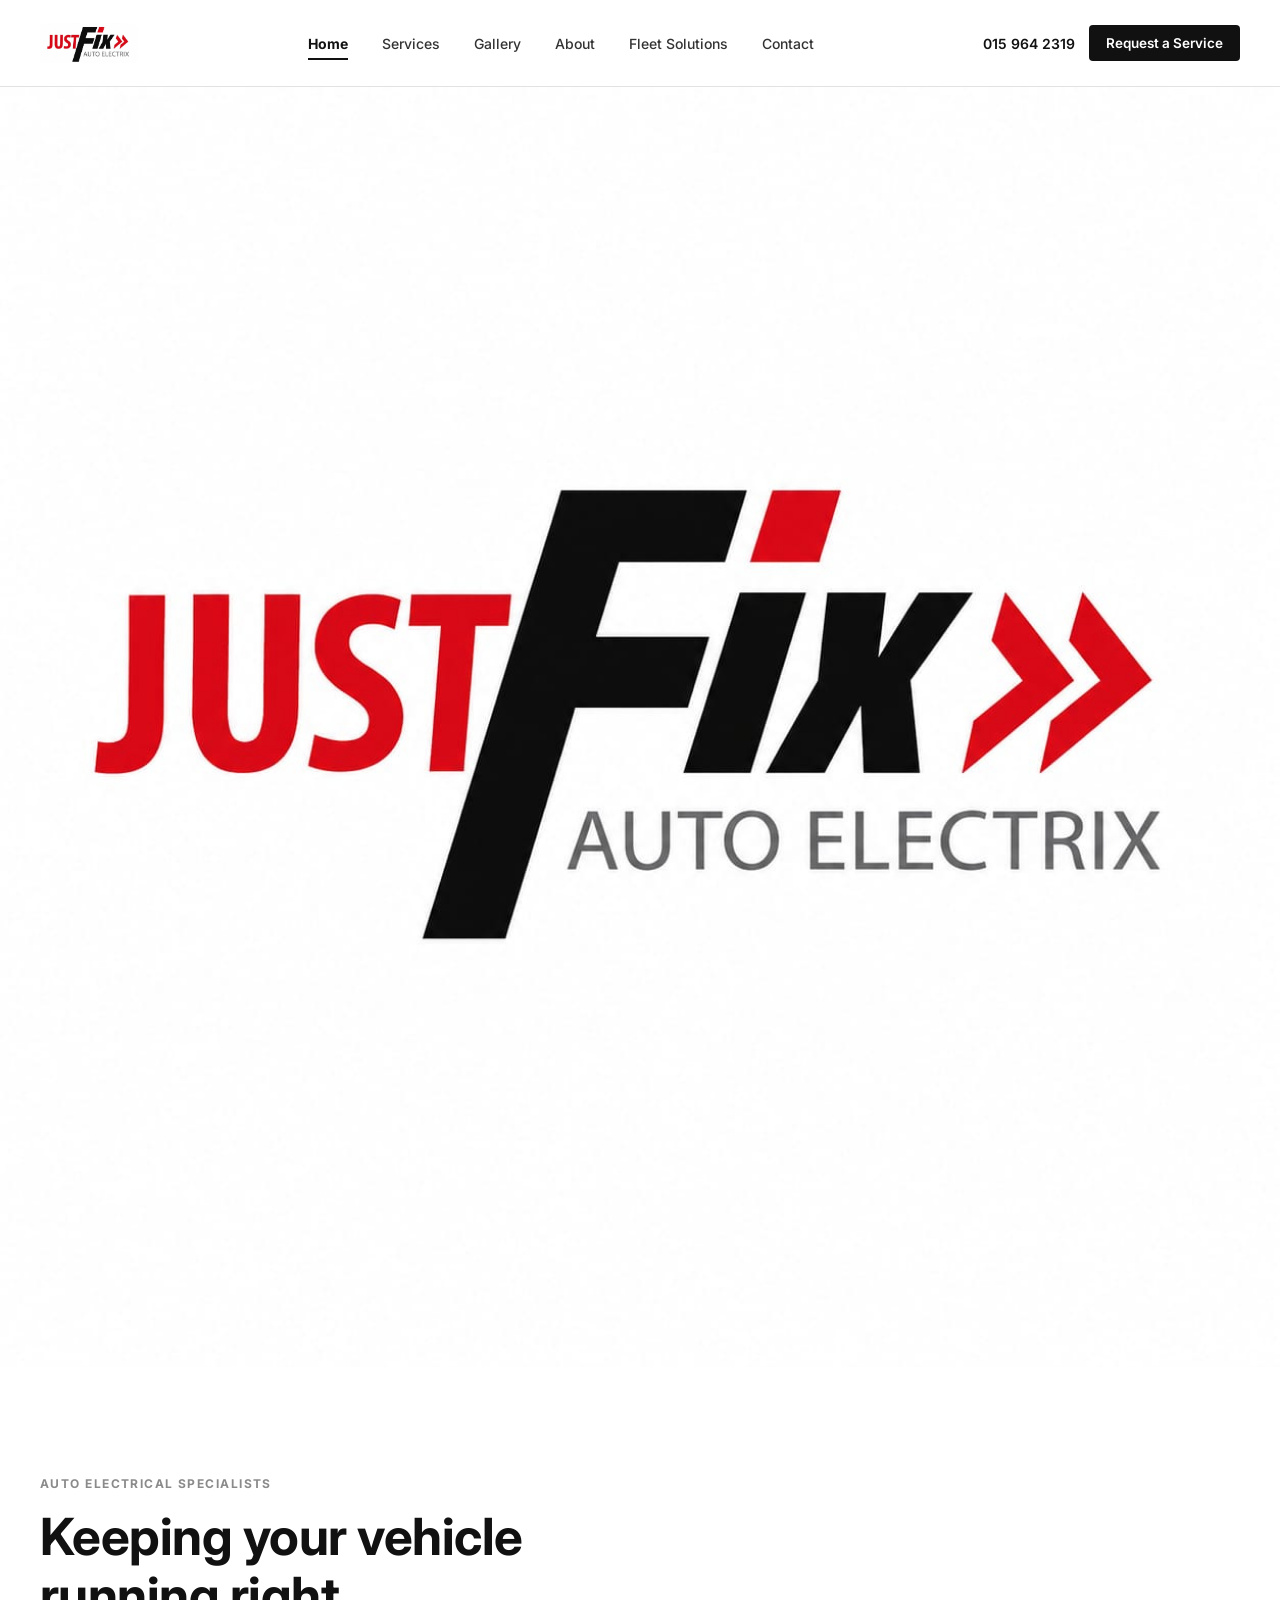
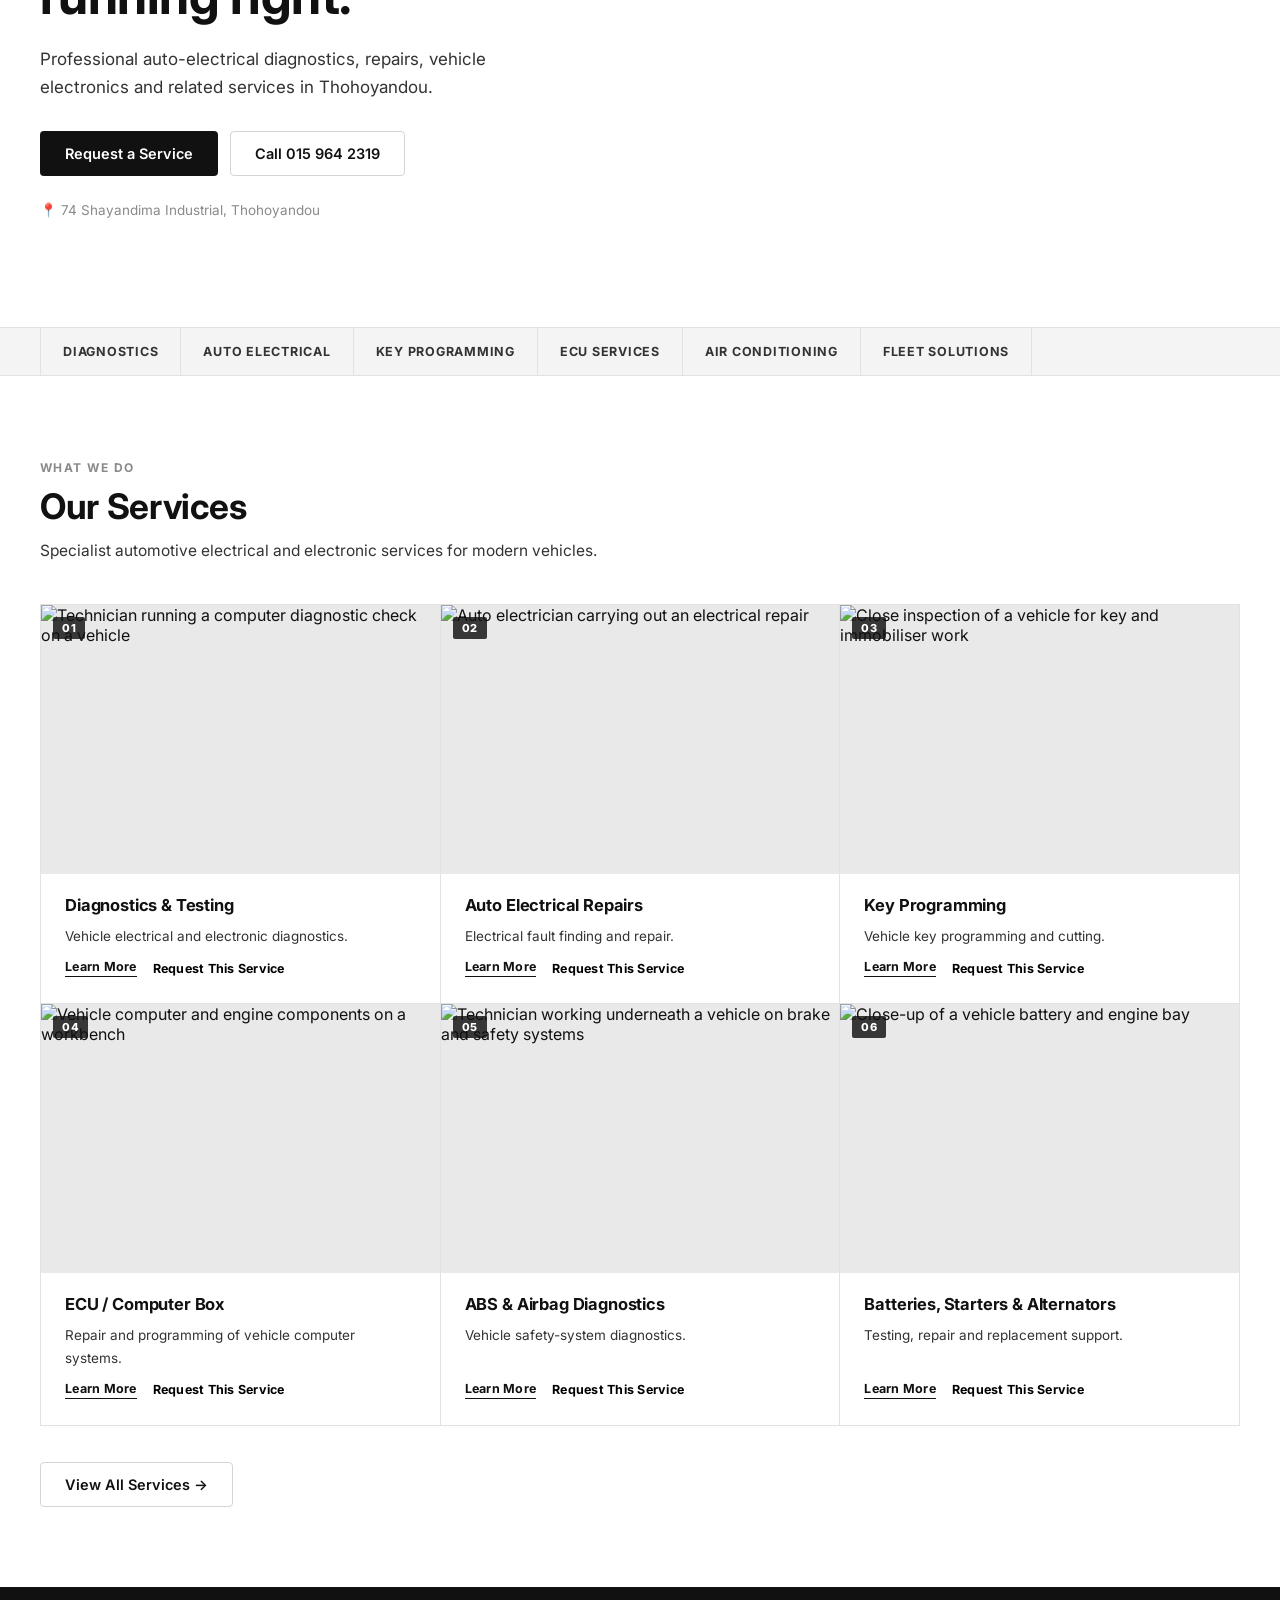
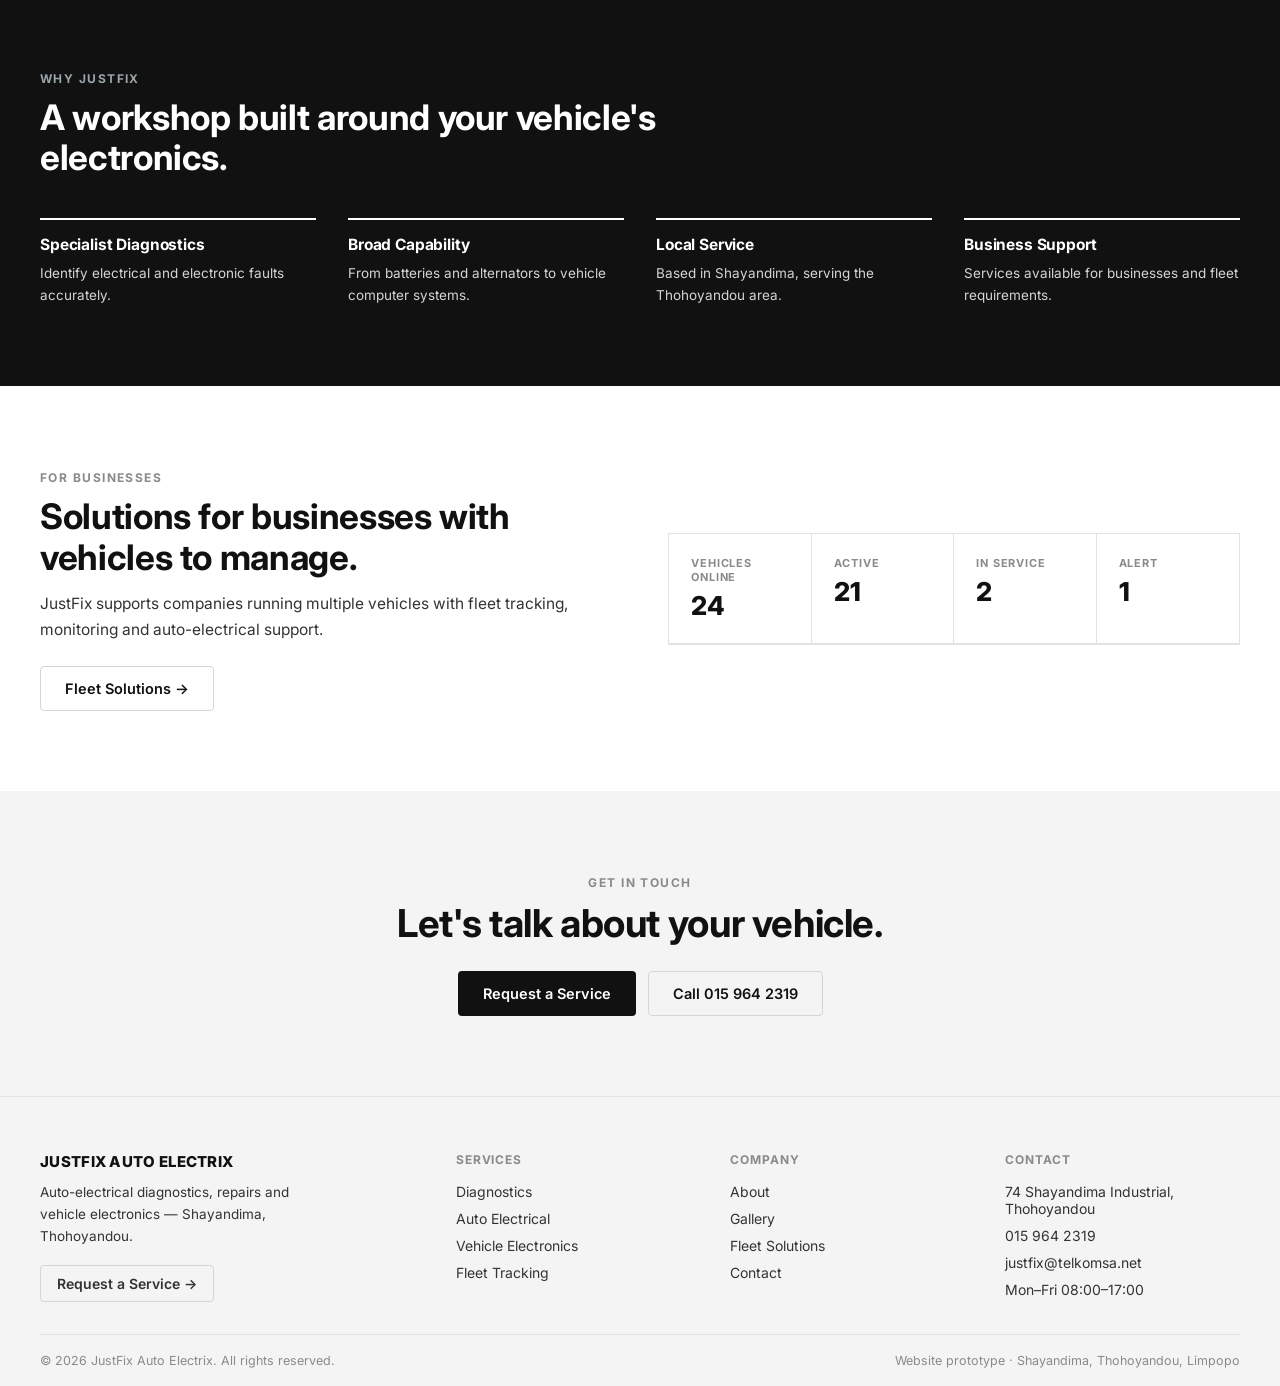
==== index.html @ 1cb35ecd "initial commit" ====
<!DOCTYPE html>
<html lang="en">
<head>
<meta charset="UTF-8">
<meta name="viewport" content="width=device-width, initial-scale=1.0">
<title>JustFix Auto Electrix | Auto Electrical & Diagnostics Thohoyandou</title>
<meta name="description" content="JustFix Auto Electrix provides auto electrical repairs, vehicle diagnostics, key programming, ECU services, batteries, air conditioning and fleet solutions in Shayandima, Thohoyandou.">
<meta name="theme-color" content="#111111">
<link rel="icon" href="https://i.ibb.co/BHhjvfBX/file-00000000ce9c82438cacd888c8aa343d.png" type="image/png">
<meta property="og:title" content="JustFix Auto Electrix | Auto Electrical & Diagnostics Thohoyandou">
<meta property="og:description" content="JustFix Auto Electrix provides auto electrical repairs, vehicle diagnostics, key programming, ECU services, batteries, air conditioning and fleet solutions in Shayandima, Thohoyandou.">
<meta property="og:type" content="website">
<meta property="og:locale" content="en_ZA">
<script type="application/ld+json">
{
  "@context": "https://schema.org",
  "@type": "AutomotiveBusiness",
  "name": "JustFix Auto Electrix",
  "telephone": "+27159642319",
  "email": "justfix@telkomsa.net",
  "priceRange": "$$",
  "address": {
    "@type": "PostalAddress",
    "streetAddress": "74 Shayandima Industrial Site",
    "addressLocality": "Shayandima, Thohoyandou",
    "addressRegion": "Limpopo",
    "postalCode": "0950",
    "addressCountry": "ZA"
  },
  "openingHoursSpecification": [
    { "@type": "OpeningHoursSpecification", "dayOfWeek": ["Monday","Tuesday","Wednesday","Thursday","Friday"], "opens": "08:00", "closes": "17:00" }
  ],
  "areaServed": "Thohoyandou, Shayandima, Limpopo"
}
</script>
<link rel="preconnect" href="https://fonts.googleapis.com">
<link rel="preconnect" href="https://fonts.gstatic.com" crossorigin>
<link href="https://fonts.googleapis.com/css2?family=Inter:wght@400;500;600;700;800&display=swap" rel="stylesheet">
<link rel="icon" href="https://i.ibb.co/BHhjvfBX/file-00000000ce9c82438cacd888c8aa343d.png" type="image/png">
<style>
:root{
  --white:#FFFFFF;
  --grey-100:#F4F4F4;
  --grey-200:#E9E9E9;
  --grey-300:#D5D5D5;
  --grey-500:#8A8A8A;
  --grey-700:#333333;
  --black:#111111;
  --accent:#5B6B74; /* muted steel, used sparingly */
  --line:#E2E2E2;
  --line-dark:#3D3D3D;
  --radius:4px;
  --radius-md:8px;
  --shadow-sm:0 1px 3px rgba(17,17,17,0.06);
  --shadow-md:0 8px 24px rgba(17,17,17,0.08);
  --maxw:1200px;
}
*{
  padding:0;
  margin: 0;
  
}

html{scroll-behavior:smooth;}
body{
  margin:0;
  font-family:'Inter',-apple-system,BlinkMacSystemFont,'Segoe UI',sans-serif;
  color:var(--black);
  background:var(--white);
  -webkit-font-smoothing:antialiased;
}
img{max-width:100%; display:block;}
a{color:inherit; text-decoration:none;}
.container{max-width:var(--maxw); margin:0 auto; padding:0 24px;}
h1,h2,h3,h4{margin:0; font-weight:700; letter-spacing:-0.01em; line-height:1.15;}
p{margin:0; line-height:1.65;}
button{font-family:inherit; cursor:pointer;}

@media (prefers-reduced-motion: reduce){
  *{animation-duration:0.001ms !important; transition-duration:0.001ms !important; scroll-behavior:auto !important;}
}
a:focus-visible, button:focus-visible, input:focus-visible, select:focus-visible, textarea:focus-visible{
  outline:2px solid var(--black); outline-offset:2px;
}

.eyebrow{
  font-size:12px; font-weight:700; letter-spacing:0.12em; text-transform:uppercase; color:var(--grey-500);
}

/* ---------------- Buttons ---------------- */
.btn{
  display:inline-flex; align-items:center; justify-content:center; gap:8px;
  padding:13px 24px; font-size:14.5px; font-weight:600; border-radius:var(--radius);
  border:1px solid transparent; transition:background .18s ease, color .18s ease, border-color .18s ease, transform .12s ease;
  white-space:nowrap;
}
.btn:active{ transform:translateY(1px); }
.btn-primary{ background:var(--black); color:var(--white); }
.btn-primary:hover{ background:#000; }
.btn-outline{ background:transparent; color:var(--black); border-color:var(--grey-300); }
.btn-outline:hover{ border-color:var(--black); background:var(--grey-100); }
.btn-outline-white{ background:transparent; color:var(--white); border-color:rgba(255,255,255,0.4); }
.btn-outline-white:hover{ border-color:var(--white); background:rgba(255,255,255,0.08); }
.btn-white{ background:var(--white); color:var(--black); }
.btn-white:hover{ background:var(--grey-100); }
.btn-sm{ padding:9px 16px; font-size:13.5px; }
.btn-block{ width:100%; }
.btn:disabled{ opacity:0.6; cursor:not-allowed; }

/* ---------------- Nav ---------------- */
.nav{
  position:sticky; top:0; z-index:60; background:rgba(255,255,255,0.96);
  backdrop-filter:blur(8px);
  border-bottom:1px solid var(--line);
  transition:height .2s ease, box-shadow .2s ease;
}
.nav.scrolled{ box-shadow:0 2px 10px rgba(17,17,17,0.05); }
.nav-inner{ display:flex; align-items:center; justify-content:space-between; height:86px; transition:height .2s ease; }
.nav.scrolled .nav-inner{ height:66px; }
.brand{ display:flex; align-items:center; gap:11px; }
.brand-mark{
  width:98px; height:px;  border-radius:var(--radius);
  display:flex; align-items:center; justify-content:center; font-weight:800; font-size:14px; flex-shrink:0;
}
.brand-text{ line-height:1.15; }
.brand-text .l1{ display:block; font-weight:800; font-size:15px; letter-spacing:0.02em; }
.brand-text .l2{ display:block; font-size:10px; letter-spacing:0.16em; color:var(--grey-500); font-weight:600; }
.nav-links{ display:flex; align-items:center; gap:34px; }
.nav-link{ font-size:14px; font-weight:500; color:var(--grey-700); position:relative; padding:4px 0; }
.nav-link:hover{ color:var(--black); }
.nav-link.active{ color:var(--black); font-weight:700; }
.nav-link.active::after{ content:""; position:absolute; left:0; right:0; bottom:-4px; height:2px; background:var(--black); }
.nav-actions{ display:flex; align-items:center; gap:14px; }
.nav-tel{ font-size:14px; font-weight:600; display:flex; align-items:center; gap:6px; }
.menu-btn{ display:none; background:none; border:none; padding:6px; }

.mobile-nav{ display:none; border-top:1px solid var(--line); background:var(--white); }
.mobile-nav.open{ display:block; }
.mobile-nav .container{ padding:8px 24px 20px; display:flex; flex-direction:column; }
.mobile-nav a{ padding:14px 0; font-size:16px; font-weight:600; border-bottom:1px solid var(--line); }
.mobile-nav a:last-child{ border-bottom:none; }

@media (max-width: 900px){
  .nav-links{ display:none; }
  .nav-actions .nav-tel{ display:none; }
  .menu-btn{ display:flex; align-items:center; }
}

/* ---------------- Hero ---------------- */
.hero{ border-bottom:1px solid var(--line); }
.hero-grid{ display:grid; grid-template-columns:1fr 1fr; align-items:stretch; min-height:560px; }
.hero-copy{ display:flex; flex-direction:column; justify-content:center; padding:64px 0; }
.hero-copy h1{ font-size:clamp(2.1rem,4vw,3.2rem); margin-top:16px; }
.hero-copy .sub{ margin-top:20px; font-size:17px; color:var(--grey-700); max-width:460px; }
.hero-actions{ display:flex; flex-wrap:wrap; gap:12px; margin-top:30px; }
.hero-loc{ margin-top:26px; font-size:13.5px; color:var(--grey-500); display:flex; align-items:center; gap:7px; }
.hero-media{ position:relative; overflow:hidden;  }
.hero-media img{ width:100%; height:100%; object-fit:cover; min-height:340px; }
.hero-media::after{ content:""; position:absolute; inset:0;  }
.hero-media .tag{
  position:absolute; left:24px; bottom:24px; z-index:2; background:rgba(255,255,255,0.94); color:var(--black);
  padding:10px 16px; font-size:12.5px; font-weight:700; letter-spacing:0.04em; border-radius:var(--radius);
}
@media (max-width: 900px){
  .hero-grid{ grid-template-columns:1fr; min-height:auto; }
  .hero-copy{ padding:44px 0 32px; order:2; }
  .hero-media{ order:1; height:280px; }
}

/* ---------------- Quick service bar ---------------- */
.qsb{ border-bottom:1px solid var(--line); background:var(--grey-100); }
.qsb-row{ display:flex; align-items:center; overflow-x:auto; scrollbar-width:none; }
.qsb-row::-webkit-scrollbar{ display:none; }
.qsb-item{
  flex:0 0 auto; padding:16px 22px; font-size:12.5px; font-weight:700; letter-spacing:0.06em;
  color:var(--grey-700); border-right:1px solid var(--line); white-space:nowrap;
}
.qsb-item:first-child{ border-left:1px solid var(--line); }

/* ---------------- Sections ---------------- */
.section{ padding:80px 0; }
.section-tight{ padding:56px 0; }
.section-dark{ background:var(--black); color:var(--white); }
.section-grey{ background:var(--grey-100); }
.section-head{ max-width:640px; margin-bottom:40px; }
.section-head h2{ font-size:clamp(1.6rem,3vw,2.2rem); margin-top:10px; }
.section-head p{ margin-top:12px; color:var(--grey-700); font-size:15.5px; }
.section-dark .section-head p{ color:var(--grey-300); }
.section-foot{ margin-top:36px; }

/* ---------------- Service cards ---------------- */
.service-grid{ display:grid; grid-template-columns:repeat(3,1fr); gap:1px; background:var(--line); border:1px solid var(--line); }
.service-card{
  background:var(--white); display:flex; flex-direction:column;
  transition:background .18s ease;
}
.service-card:hover{ background:var(--grey-100); }
.service-thumb{ position:relative; aspect-ratio:4/2.7; overflow:hidden; background:var(--grey-200); }
.service-thumb img{ width:100%; height:100%; object-fit:cover; transition:transform .35s ease; }
.service-card:hover .service-thumb img{ transform:scale(1.045); }
.service-num{
  position:absolute; top:12px; left:12px; font-size:11px; font-weight:800; letter-spacing:0.05em;
  background:rgba(17,17,17,0.82); color:var(--white); padding:4px 9px; border-radius:2px;
}
.service-card-body{ padding:22px 24px 26px; display:flex; flex-direction:column; gap:10px; flex:1; }
.service-card h3{ font-size:16.5px; }
.service-card p{ font-size:13.5px; color:var(--grey-700); flex:1; }
.service-card .card-actions{ display:flex; gap:16px; flex-wrap:wrap; margin-top:2px; }
.card-link{ font-size:12.5px; font-weight:700; letter-spacing:0.02em; border-bottom:1.5px solid var(--black); padding-bottom:2px; }
@media (max-width: 900px){ .service-grid{ grid-template-columns:1fr 1fr; } }
@media (max-width: 600px){ .service-grid{ grid-template-columns:1fr; } }

/* category table (services page) */
.cat-block{ border-top:1px solid var(--line); padding:36px 0; }
.cat-block:last-child{ border-bottom:1px solid var(--line); }
.cat-inner{ display:grid; grid-template-columns:260px 1fr; gap:32px; align-items:start; }
.cat-img{ aspect-ratio:4/3; overflow:hidden; border:1px solid var(--line); background:var(--grey-200); }
.cat-img img{ width:100%; height:100%; object-fit:cover; }
.cat-head{ display:flex; align-items:baseline; justify-content:space-between; gap:20px; margin-bottom:18px; flex-wrap:wrap; }
.cat-head h3{ font-size:20px; }
.cat-list{ display:grid; grid-template-columns:repeat(2,1fr); gap:0; }
.cat-row{
  display:flex; align-items:center; justify-content:space-between; gap:16px;
  padding:16px 0; border-bottom:1px solid var(--line);
}
.cat-row:nth-child(odd){ padding-right:24px; }
.cat-row:nth-child(even){ padding-left:24px; }
.cat-row-name{ font-size:14.5px; font-weight:500; }
.cat-row-actions{ display:flex; gap:14px; flex-shrink:0; }
.cat-row-actions button{ background:none; border:none; padding:0; font-size:12.5px; font-weight:700; color:var(--grey-700); }
.cat-row-actions button:hover{ color:var(--black); text-decoration:underline; }
@media (max-width: 800px){
  .cat-inner{ grid-template-columns:1fr; }
  .cat-img{ aspect-ratio:16/8; }
}
@media (max-width: 700px){
  .cat-list{ grid-template-columns:1fr; }
  .cat-row:nth-child(odd), .cat-row:nth-child(even){ padding-left:0; padding-right:0; }
}

/* ---------------- Gallery ---------------- */
.gallery-note{
  border:1px solid var(--line); background:var(--grey-100); padding:14px 18px; font-size:13px;
  color:var(--grey-700); margin-bottom:32px; max-width:720px; line-height:1.6;
}
.gallery-grid{
  display:grid; grid-template-columns:repeat(3,1fr); gap:14px;
}
.gallery-item{ position:relative; overflow:hidden; border:1px solid var(--line); background:var(--grey-200); }
.gallery-item.tall{ grid-row:span 2; }
.gallery-item img{ width:100%; height:100%; object-fit:cover; display:block; transition:transform .35s ease; }
.gallery-item:hover img{ transform:scale(1.05); }
.gallery-cap{
  position:absolute; left:0; right:0; bottom:0; padding:10px 12px 12px;
  background:linear-gradient(180deg, rgba(17,17,17,0), rgba(17,17,17,0.72));
  color:var(--white); font-size:12.5px; font-weight:600;
}
@media (max-width: 900px){ .gallery-grid{ grid-template-columns:1fr 1fr; } .gallery-item.tall{ grid-row:span 1; } }
@media (max-width: 560px){ .gallery-grid{ grid-template-columns:1fr; } .gallery-item{ aspect-ratio:4/3; } }


/* ---------------- Why / feature blocks ---------------- */
.feature-grid{ display:grid; grid-template-columns:repeat(4,1fr); gap:32px; }
.feature{ border-top:2px solid var(--black); padding-top:16px; }
.feature h3{ font-size:15.5px; }
.feature p{ margin-top:8px; font-size:13.5px; color:var(--grey-700); }
.section-dark .feature{ border-top-color:var(--white); }
.section-dark .feature p{ color:var(--grey-300); }
@media (max-width: 900px){ .feature-grid{ grid-template-columns:1fr 1fr; row-gap:28px; } }
@media (max-width: 560px){ .feature-grid{ grid-template-columns:1fr; } }

/* ---------------- fleet dashboard visual ---------------- */
.dash{ border:1px solid var(--line); background:var(--white); }
.dash-row{ display:grid; grid-template-columns:repeat(4,1fr); }
.dash-cell{ padding:22px; border-right:1px solid var(--line); border-bottom:1px solid var(--line); }
.dash-cell:nth-child(4n){ border-right:none; }
.dash-label{ font-size:11px; letter-spacing:0.08em; text-transform:uppercase; color:var(--grey-500); font-weight:700; }
.dash-value{ font-size:26px; font-weight:800; margin-top:6px; }
@media (max-width: 700px){ .dash-row{ grid-template-columns:1fr 1fr; } .dash-cell:nth-child(4n){ border-right:1px solid var(--line);} .dash-cell:nth-child(2n){ border-right:none; } }

/* ---------------- CTA band ---------------- */
.cta-band{ text-align:center; }
.cta-band h2{ font-size:clamp(1.7rem,3.4vw,2.4rem); }
.cta-band p{ margin-top:12px; color:var(--grey-300); font-size:16px; }
.cta-actions{ display:flex; justify-content:center; gap:12px; flex-wrap:wrap; margin-top:26px; }

/* ---------------- Footer ---------------- */
footer{ background:var(--grey-100); border-top:1px solid var(--line); }
.footer-grid{ display:grid; grid-template-columns:1.6fr 1fr 1fr 1fr; gap:40px; padding:56px 0 32px; }
.footer-col h4{ font-size:12px; letter-spacing:0.08em; text-transform:uppercase; color:var(--grey-500); margin-bottom:16px; }
.footer-col ul{ list-style:none; padding:0; margin:0; display:flex; flex-direction:column; gap:10px; }
.footer-col a, .footer-col li{ font-size:14px; color:var(--grey-700); }
.footer-col a:hover{ color:var(--black); }
.footer-brand p{ margin-top:10px; font-size:13.5px; color:var(--grey-700); max-width:280px; }
.footer-bottom{ border-top:1px solid var(--line); padding:18px 0; display:flex; justify-content:space-between; flex-wrap:wrap; gap:10px; font-size:12.5px; color:var(--grey-500); }
@media (max-width: 900px){ .footer-grid{ grid-template-columns:1fr 1fr; } }
@media (max-width: 560px){ .footer-grid{ grid-template-columns:1fr; } }

/* ---------------- Contact page ---------------- */
.contact-grid{ display:grid; grid-template-columns:0.85fr 1.15fr; gap:56px; }
.contact-info dl{ margin:24px 0 0; }
.contact-info .row{ padding:16px 0; border-bottom:1px solid var(--line); display:flex; gap:16px; }
.contact-info .row dt{ width:110px; flex-shrink:0; font-size:12px; letter-spacing:0.06em; text-transform:uppercase; color:var(--grey-500); font-weight:700; }
.contact-info .row dd{ margin:0; font-size:14.5px; }
.map-block{ margin-top:26px; border:1px solid var(--line); height:220px; overflow:hidden; }
.map-block iframe{ width:100%; height:100%; border:0; filter:grayscale(100%) contrast(105%); }
@media (max-width:900px){ .contact-grid{ grid-template-columns:1fr; } }

/* ---------------- Form ---------------- */
.form-panel{ border:1px solid var(--line); padding:32px; background:var(--white); }
.form-row{ margin-bottom:18px; }
.form-row label{ display:block; font-size:12.5px; font-weight:700; letter-spacing:0.02em; margin-bottom:7px; }
.form-row input, .form-row select, .form-row textarea{
  width:100%; padding:12px 13px; font-size:14.5px; border:1px solid var(--grey-300); border-radius:var(--radius);
  font-family:inherit; background:var(--white); color:var(--black);
}
.form-row input:focus, .form-row select:focus, .form-row textarea:focus{ border-color:var(--black); outline:none; }
.form-row textarea{ resize:vertical; min-height:96px; }
.form-2col{ display:grid; grid-template-columns:1fr 1fr; gap:16px; }
.radio-group{ display:flex; gap:18px; flex-wrap:wrap; }
.radio-opt{ display:flex; align-items:center; gap:7px; font-size:14px; }
.form-actions{ display:flex; gap:12px; flex-wrap:wrap; margin-top:6px; }
.form-note{ font-size:12px; color:var(--grey-500); margin-top:14px; line-height:1.6; }
.field-error{ font-size:12px; color:#B3261E; margin-top:5px; display:none; }
.form-row.invalid input, .form-row.invalid select, .form-row.invalid textarea{ border-color:#B3261E; }
.form-row.invalid .field-error{ display:block; }
@media (max-width:560px){ .form-2col{ grid-template-columns:1fr; } }

/* ---------------- Modal ---------------- */
.modal-overlay{
  position:fixed; inset:0; background:rgba(17,17,17,0.55); z-index:100;
  display:none; align-items:flex-start; justify-content:center; overflow-y:auto; padding:40px 16px;
  opacity:0; transition:opacity .18s ease;
}
.modal-overlay.open{ display:flex; opacity:1; }
.modal{
  background:var(--white); width:100%; max-width:640px; border-radius:var(--radius-md); box-shadow:var(--shadow-md);
  transform:translateY(14px); transition:transform .2s ease; margin-top:20px;
}
.modal-overlay.open .modal{ transform:translateY(0); }
.modal-head{ display:flex; align-items:center; justify-content:space-between; padding:22px 26px; border-bottom:1px solid var(--line); }
.modal-head h3{ font-size:18px; }
.modal-close{ background:none; border:none; font-size:22px; line-height:1; color:var(--grey-500); padding:4px; }
.modal-close:hover{ color:var(--black); }
.modal-body{ padding:26px; }
.modal-success{ padding:44px 26px; text-align:center; }
.modal-success .icon-ok{ width:52px; height:52px; border-radius:50%; border:2px solid var(--black); display:flex; align-items:center; justify-content:center; margin:0 auto 18px; }
.modal-success h3{ font-size:19px; }
.modal-success p{ margin-top:10px; color:var(--grey-700); font-size:14.5px; max-width:380px; margin-left:auto; margin-right:auto; }
.setup-note{ background:var(--grey-100); border:1px solid var(--line); border-radius:var(--radius); padding:14px 16px; font-size:12.5px; color:var(--grey-700); margin-top:16px; line-height:1.6; }
.setup-note code{ background:var(--grey-200); padding:1px 5px; border-radius:3px; font-size:12px; }
.spinner{ width:15px; height:15px; border:2px solid rgba(255,255,255,0.4); border-top-color:#fff; border-radius:50%; animation:spin .7s linear infinite; display:inline-block; }
@keyframes spin{ to{ transform:rotate(360deg); } }


/* ---------------- Mobile contact bar ---------------- */
.mobile-bar{
  position:fixed; left:0; right:0; bottom:0; z-index:70; background:var(--black);
  display:none; grid-template-columns:1fr 1fr 1fr;
}
.mobile-bar a, .mobile-bar button{
  display:flex; flex-direction:column; align-items:center; gap:4px; padding:11px 0 13px;
  font-size:11px; font-weight:700; color:var(--white); background:none; border:none; border-right:1px solid rgba(255,255,255,0.15);
  letter-spacing:0.02em;
}
.mobile-bar > *:last-child{ border-right:none; }
@media (max-width:900px){ .mobile-bar{ display:grid; } .mobile-spacer{ display:block; height:64px; } }
.mobile-spacer{ display:none; }

/* reveal */
.reveal{ opacity:0; transform:translateY(14px); transition:opacity .5s ease, transform .5s ease; }
.reveal.in{ opacity:1; transform:translateY(0); }

/* page hero (secondary pages) */
.page-header{ background:var(--grey-100); border-bottom:1px solid var(--line); padding:52px 0; }
.page-header .eyebrow{ margin-bottom:10px; }
.page-header h1{ font-size:clamp(1.8rem,3.6vw,2.6rem); }
.page-header p{ margin-top:14px; color:var(--grey-700); font-size:15.5px; max-width:560px; }

.breadcrumb{ font-size:12.5px; color:var(--grey-500); margin-bottom:14px; }
.breadcrumb a:hover{ color:var(--black); }

.two-col{ display:grid; grid-template-columns:1fr 1fr; gap:56px; align-items:center; }
@media (max-width:900px){ .two-col{ grid-template-columns:1fr; gap:32px; } }

.img-frame{ border:1px solid var(--line); overflow:hidden; position:relative; }
.img-frame img{ width:100%; height:100%; object-fit:cover; }
.img-frame::after{ content:""; position:absolute; inset:0; background:linear-gradient(180deg, rgba(17,17,17,0.05), rgba(17,17,17,0.25)); }

</style>
</head>
<body>

<header class="nav">
  <div class="container nav-inner">
    <a href="index.html" class="brand">
      <span class="">
        <img src="logo2.jpg" class="brand-mark"alt="" />
      </span>

    </a>
    <nav class="nav-links">
      <a class="nav-link active" href="index.html">Home</a><a class="nav-link" href="services.html">Services</a><a class="nav-link" href="gallery.html">Gallery</a><a class="nav-link" href="about.html">About</a><a class="nav-link" href="fleet.html">Fleet Solutions</a><a class="nav-link" href="contact.html">Contact</a>
    </nav>
    <div class="nav-actions">
      <a class="nav-tel" href="tel:+27159642319">015 964 2319</a>
      <a href="#" class="btn btn-primary btn-sm" data-open-modal data-service="">Request a Service</a>
      <button id="menuBtn" class="menu-btn" aria-label="Open menu" aria-expanded="false">☰</button>
    </div>
  </div>
  <div id="mobileNav" class="mobile-nav">
    <div class="container">
      <a href="index.html">Home</a><a href="services.html">Services</a><a href="gallery.html">Gallery</a><a href="about.html">About</a><a href="fleet.html">Fleet Solutions</a><a href="contact.html">Contact</a>
      <a href="#" data-open-modal data-service="" style="font-weight:800;">Request a Service →</a>
    </div>
  </div>
</header>

      <div class="hero-media">
        <img src="logo.jpg" alt="Auto-electrical workshop with a vehicle on a lift">
     
        </div>
<section class="hero">
  <div class="container">
    <div class="hero-grid">
      <div class="hero-copy reveal in">
        <span class="eyebrow">Auto Electrical Specialists</span>
        <h1>Keeping your vehicle<br>running right.</h1>
        <p class="sub">Professional auto-electrical diagnostics, repairs, vehicle electronics and related services in Thohoyandou.</p>
        <div class="hero-actions">
          <a href="#" class="btn btn-primary" data-open-modal data-service="">Request a Service</a>
          <a href="tel:+27159642319" class="btn btn-outline">Call 015 964 2319</a>
        </div>
        <div class="hero-loc">📍 74 Shayandima Industrial, Thohoyandou</div>
      </div>
     
    </div>
  </div>
</section>

<section class="qsb">
  <div class="container">
    <div class="qsb-row">
      <span class="qsb-item">DIAGNOSTICS</span>
      <span class="qsb-item">AUTO ELECTRICAL</span>
      <span class="qsb-item">KEY PROGRAMMING</span>
      <span class="qsb-item">ECU SERVICES</span>
      <span class="qsb-item">AIR CONDITIONING</span>
      <span class="qsb-item">FLEET SOLUTIONS</span>
    </div>
  </div>
</section>

<section class="section">
  <div class="container">
    <div class="section-head reveal">
      <span class="eyebrow">What We Do</span>
      <h2>Our Services</h2>
      <p>Specialist automotive electrical and electronic services for modern vehicles.</p>
    </div>

    <div class="service-grid reveal">
      <div class="service-card">
        <div class="service-thumb"><span class="service-num">01</span><img src="https://www.pantechautos.co.uk/wp-content/uploads/2022/03/Car-Diagnostic-Test-scaled-e1647521089388.jpg" alt="Technician running a computer diagnostic check on a vehicle"></div>
        <div class="service-card-body">
          <h3>Diagnostics &amp; Testing</h3>
          <p>Vehicle electrical and electronic diagnostics.</p>
          <div class="card-actions">
            <a class="card-link" href="services.html">Learn More</a>
            <button class="card-link" style="border:none;background:none;padding:0;" onclick="openServiceModal('Computer Diagnostics')">Request This Service</button>
          </div>
        </div>
      </div>
      <div class="service-card">
        <div class="service-thumb"><span class="service-num">02</span><img src="https://leesautoclinic.com/wp-content/uploads/2021/03/auto-electrical-repair.jpg" alt="Auto electrician carrying out an electrical repair"></div>
        <div class="service-card-body">
          <h3>Auto Electrical Repairs</h3>
          <p>Electrical fault finding and repair.</p>
          <div class="card-actions">
            <a class="card-link" href="services.html">Learn More</a>
            <button class="card-link" style="border:none;background:none;padding:0;" onclick="openServiceModal('Auto Electrical Repairs')">Request This Service</button>
          </div>
        </div>
      </div>
      <div class="service-card">
        <div class="service-thumb"><span class="service-num">03</span><img src="https://www.locksmithkeyless.com/cdn/shop/articles/locksmithkeyless-347609-car-key-programming-blogbanner1.jpg?v=1731335152&width=1600" alt="Close inspection of a vehicle for key and immobiliser work"></div>
        <div class="service-card-body">
          <h3>Key Programming</h3>
          <p>Vehicle key programming and cutting.</p>
          <div class="card-actions">
            <a class="card-link" href="services.html">Learn More</a>
            <button class="card-link" style="border:none;background:none;padding:0;" onclick="openServiceModal('Key Programming & Cutting')">Request This Service</button>
          </div>
        </div>
      </div>
      <div class="service-card">
        <div class="service-thumb"><span class="service-num">04</span><img src="https://encrypted-tbn0.gstatic.com/images?q=tbn:ANd9GcRYS2y7ACGppX0fUu73SQUOu6F0YbncvH4OccGD4cwawG9E4TmGzusYOC-V&s=10" alt="Vehicle computer and engine components on a workbench"></div>
        <div class="service-card-body">
          <h3>ECU / Computer Box</h3>
          <p>Repair and programming of vehicle computer systems.</p>
          <div class="card-actions">
            <a class="card-link" href="services.html">Learn More</a>
            <button class="card-link" style="border:none;background:none;padding:0;" onclick="openServiceModal('ECU / Computer Box Services')">Request This Service</button>
          </div>
        </div>
      </div>
      <div class="service-card">
        <div class="service-thumb"><span class="service-num">05</span><img src="https://encrypted-tbn0.gstatic.com/images?q=tbn:ANd9GcSEf2mUmTsZC-7EEark3srJWPrZIHL2fGAjtS14H3V5I1Cv10EdX0U2t8KO&s=10" alt="Technician working underneath a vehicle on brake and safety systems"></div>
        <div class="service-card-body">
          <h3>ABS &amp; Airbag Diagnostics</h3>
          <p>Vehicle safety-system diagnostics.</p>
          <div class="card-actions">
            <a class="card-link" href="services.html">Learn More</a>
            <button class="card-link" style="border:none;background:none;padding:0;" onclick="openServiceModal('ABS & Airbag Diagnostics')">Request This Service</button>
          </div>
        </div>
      </div>
      <div class="service-card">
        <div class="service-thumb"><span class="service-num">06</span><img src="https://encrypted-tbn0.gstatic.com/images?q=tbn:ANd9GcTzRCrDFkkx4c7iBdlbkch8_4HGJa_WIgsW03YQDI92tmVc0dQtKag9mJdt&s=10" alt="Close-up of a vehicle battery and engine bay"></div>
        <div class="service-card-body">
          <h3>Batteries, Starters &amp; Alternators</h3>
          <p>Testing, repair and replacement support.</p>
          <div class="card-actions">
            <a class="card-link" href="services.html">Learn More</a>
            <button class="card-link" style="border:none;background:none;padding:0;" onclick="openServiceModal('Batteries, Starters & Alternators')">Request This Service</button>
          </div>
        </div>
      </div>
    </div>

    <div class="section-foot reveal">
      <a href="services.html" class="btn btn-outline">View All Services →</a>
    </div>
  </div>
</section>

<section class="section section-dark">
  <div class="container">
    <div class="section-head reveal">
      <span class="eyebrow" style="color:#9AA5AA;">Why JustFix</span>
      <h2>A workshop built around your vehicle's electronics.</h2>
    </div>
    <div class="feature-grid reveal">
      <div class="feature">
        <h3>Specialist Diagnostics</h3>
        <p>Identify electrical and electronic faults accurately.</p>
      </div>
      <div class="feature">
        <h3>Broad Capability</h3>
        <p>From batteries and alternators to vehicle computer systems.</p>
      </div>
      <div class="feature">
        <h3>Local Service</h3>
        <p>Based in Shayandima, serving the Thohoyandou area.</p>
      </div>
      <div class="feature">
        <h3>Business Support</h3>
        <p>Services available for businesses and fleet requirements.</p>
      </div>
    </div>
  </div>
</section>

<section class="section">
  <div class="container two-col reveal">
    <div>
      <span class="eyebrow">For Businesses</span>
      <h2 style="font-size:clamp(1.6rem,3vw,2.2rem); margin-top:10px;">Solutions for businesses with vehicles to manage.</h2>
      <p style="margin-top:14px; color:var(--grey-700); font-size:15.5px;">JustFix supports companies running multiple vehicles with fleet tracking, monitoring and auto-electrical support.</p>
      <div style="margin-top:24px;">
        <a href="fleet.html" class="btn btn-outline">Fleet Solutions →</a>
      </div>
    </div>
    <div class="dash">
      <div class="dash-row">
        <div class="dash-cell"><div class="dash-label">Vehicles Online</div><div class="dash-value">24</div></div>
        <div class="dash-cell"><div class="dash-label">Active</div><div class="dash-value">21</div></div>
        <div class="dash-cell"><div class="dash-label">In Service</div><div class="dash-value">2</div></div>
        <div class="dash-cell"><div class="dash-label">Alert</div><div class="dash-value">1</div></div>
      </div>
    </div>
  </div>
</section>

<section class="section section-grey">
  <div class="container cta-band reveal">
    <span class="eyebrow">Get In Touch</span>
    <h2 style="margin-top:10px;">Let's talk about your vehicle.</h2>
    <div class="cta-actions">
      <a href="#" class="btn btn-primary" data-open-modal data-service="">Request a Service</a>
      <a href="tel:+27159642319" class="btn btn-outline">Call 015 964 2319</a>
    </div>
  </div>
</section>


<footer>
  <div class="container footer-grid">
    <div class="footer-col footer-brand">
      <span class="brand-text"><span class="l1">JUSTFIX AUTO ELECTRIX</span></span>
      <p>Auto-electrical diagnostics, repairs and vehicle electronics — Shayandima, Thohoyandou.</p>
      <div style="margin-top:18px;"><a href="#" class="btn btn-outline btn-sm" data-open-modal data-service="">Request a Service →</a></div>
    </div>
    <div class="footer-col">
      <h4>Services</h4>
      <ul>
        <li><a href="services.html">Diagnostics</a></li>
        <li><a href="services.html">Auto Electrical</a></li>
        <li><a href="services.html">Vehicle Electronics</a></li>
        <li><a href="services.html">Fleet Tracking</a></li>
      </ul>
    </div>
    <div class="footer-col">
      <h4>Company</h4>
      <ul>
        <li><a href="about.html">About</a></li>
        <li><a href="gallery.html">Gallery</a></li>
        <li><a href="fleet.html">Fleet Solutions</a></li>
        <li><a href="contact.html">Contact</a></li>
      </ul>
    </div>
    <div class="footer-col">
      <h4>Contact</h4>
      <ul>
        <li>74 Shayandima Industrial, Thohoyandou</li>
        <li><a href="tel:+27159642319">015 964 2319</a></li>
        <li><a href="mailto:justfix@telkomsa.net">justfix@telkomsa.net</a></li>
        <li>Mon&ndash;Fri 08:00&ndash;17:00</li>
      </ul>
    </div>
  </div>
  <div class="container footer-bottom">
    <span>&copy; 2026 JustFix Auto Electrix. All rights reserved.</span>
    <span>Website prototype &middot; Shayandima, Thohoyandou, Limpopo</span>
  </div>
</footer>


<div class="mobile-bar" style="display:none">
  <a href="tel:+27159642319">📞 Call</a>
  <button onclick="quickWhatsApp()">💬 WhatsApp</button>
  <a href="#" data-open-modal data-service="">📝 Request</a>
</div>
<div class="mobile-spacer"></div>


<div class="modal-overlay" id="serviceModal" role="dialog" aria-modal="true" aria-labelledby="modalTitle">
  <div class="modal">
    <div class="modal-head">
      <h3 id="modalTitle">Request a Service</h3>
      <button class="modal-close" aria-label="Close" onclick="closeServiceModal()">&times;</button>
    </div>

    <div id="modalFormWrap">
      <form class="modal-body" id="serviceForm" onsubmit="handleServiceFormSubmit(event)" novalidate>
        <div class="form-2col">
          <div class="form-row">
            <label for="svc-name">Full Name *</label>
            <input type="text" id="svc-name" name="name" autocomplete="name">
            <div class="field-error">Please enter your name.</div>
          </div>
          <div class="form-row">
            <label for="svc-phone">Phone Number *</label>
            <input type="tel" id="svc-phone" name="phone" autocomplete="tel">
            <div class="field-error">Please enter a phone number.</div>
          </div>
        </div>

        <div class="form-2col">
          <div class="form-row">
            <label for="svc-email">Email Address</label>
            <input type="email" id="svc-email" name="email" autocomplete="email">
            <div class="field-error">Please enter a valid email.</div>
          </div>
          <div class="form-row">
            <label for="svc-service">Service Required *</label>
            <select id="svc-service" name="service">
              <option value="General Enquiry">General Enquiry</option>
              <option value="Computer Diagnostics">Computer Diagnostics</option>
              <option value="Auto Electrical Repairs">Auto Electrical Repairs</option>
              <option value="Key Programming & Cutting">Key Programming &amp; Cutting</option>
              <option value="ECU / Computer Box Services">ECU / Computer Box Services</option>
              <option value="ABS & Airbag Diagnostics">ABS &amp; Airbag Diagnostics</option>
              <option value="Batteries, Starters & Alternators">Batteries, Starters &amp; Alternators</option>
              <option value="Air Conditioning">Air Conditioning</option>
              <option value="Vehicle Security">Vehicle Security</option>
              <option value="Auto Electrical Parts">Auto Electrical Parts</option>
              <option value="Fleet Solutions">Fleet Solutions</option>
            </select>
            <div class="field-error">Please select a service.</div>
          </div>
        </div>

        <div class="form-2col">
          <div class="form-row">
            <label for="svc-make">Vehicle Make</label>
            <input type="text" id="svc-make" name="make" placeholder="e.g. Toyota">
          </div>
          <div class="form-row">
            <label for="svc-model">Vehicle Model</label>
            <input type="text" id="svc-model" name="model" placeholder="e.g. Hilux">
          </div>
        </div>

        <div class="form-row">
          <label for="svc-reg">Registration</label>
          <input type="text" id="svc-reg" name="registration" placeholder="e.g. AB 12 CD GP">
        </div>

        <div class="form-row">
          <label>Preferred Contact Method</label>
          <div class="radio-group">
            <label class="radio-opt"><input type="radio" name="contact-method" id="svc-contact-method" value="Phone Call" checked> Phone Call</label>
            <label class="radio-opt"><input type="radio" name="contact-method" value="WhatsApp"> WhatsApp</label>
            <label class="radio-opt"><input type="radio" name="contact-method" value="Email"> Email</label>
          </div>
        </div>

        <div class="form-row">
          <label for="svc-message">Message</label>
          <textarea id="svc-message" name="message" placeholder="Briefly describe the issue or request..."></textarea>
        </div>

        <div class="form-actions">
          <button type="submit" class="btn btn-primary" id="svc-submit">Send Enquiry</button>
          <button type="button" class="btn btn-outline" onclick="sendViaWhatsApp()">WhatsApp Instead</button>
        </div>

        <p class="form-note">Enquiries are sent to <strong>justfix@telkomsa.net</strong>. If an email API (Resend / Formspree / EmailJS) has not yet been connected, submitting will open a pre-filled email in your mail app instead of sending silently — see the setup note in <code>script.js</code>.</p>
      </form>
    </div>

    <div id="modalSuccessWrap" class="modal-success" style="display:none;">
      <div class="icon-ok">✓</div>
      <h3>Thank you. Your service request has been sent to JustFix.</h3>
      <p>We'll be in touch using your preferred contact method. For anything urgent, call 015 964 2319.</p>
      <div style="margin-top:22px;"><button class="btn btn-outline" onclick="closeServiceModal()">Back to Website</button></div>
    </div>
  </div>
</div>

<script>
/* JustFix Auto Electrix — shared site behaviour */

/* ---------- config ---------- */
const JF = {
  phone: "+27159642319",
  phoneDisplay: "015 964 2319",
  whatsapp: "27826721865",
  email: "justfix@telkomsa.net",
  // Set this once an email provider (e.g. Resend, Formspree, EmailJS) is connected.
  // While null, the form falls back to opening the visitor's email client with a
  // pre-filled message so the enquiry workflow is fully functional today.
  emailEndpointConfigured: false
};

/* ---------- nav shrink + mobile menu ---------- */
document.addEventListener("DOMContentLoaded", () => {
  const nav = document.querySelector(".nav");
  const onScroll = () => {
    if (!nav) return;
    if (window.scrollY > 12) nav.classList.add("scrolled");
    else nav.classList.remove("scrolled");
  };
  window.addEventListener("scroll", onScroll, { passive: true });
  onScroll();

  const menuBtn = document.getElementById("menuBtn");
  const mobileNav = document.getElementById("mobileNav");
  if (menuBtn && mobileNav) {
    menuBtn.addEventListener("click", () => {
      const open = mobileNav.classList.toggle("open");
      menuBtn.setAttribute("aria-expanded", String(open));
      menuBtn.textContent = open ? "✕" : "☰";
    });
  }

  /* reveal on scroll */
  const els = document.querySelectorAll(".reveal");
  if ("IntersectionObserver" in window) {
    const io = new IntersectionObserver((entries) => {
      entries.forEach((e) => {
        if (e.isIntersecting) { e.target.classList.add("in"); io.unobserve(e.target); }
      });
    }, { threshold: 0.12 });
    els.forEach((el, i) => { el.style.transitionDelay = (i % 5) * 0.04 + "s"; io.observe(el); });
  } else {
    els.forEach((el) => el.classList.add("in"));
  }

  wireModalTriggers();
});

/* ---------- modal ---------- */
function openServiceModal(serviceName) {
  const overlay = document.getElementById("serviceModal");
  if (!overlay) return;
  overlay.classList.add("open");
  document.body.style.overflow = "hidden";
  resetModalToForm();
  const select = document.getElementById("svc-service");
  if (select && serviceName) {
    const match = Array.from(select.options).find(o => o.value === serviceName);
    select.value = match ? serviceName : select.options[0].value;
  }
  const nameInput = document.getElementById("svc-name");
  if (nameInput) setTimeout(() => nameInput.focus(), 50);
}

function closeServiceModal() {
  const overlay = document.getElementById("serviceModal");
  if (!overlay) return;
  overlay.classList.remove("open");
  document.body.style.overflow = "";
}

function resetModalToForm() {
  const formWrap = document.getElementById("modalFormWrap");
  const successWrap = document.getElementById("modalSuccessWrap");
  if (formWrap) formWrap.style.display = "block";
  if (successWrap) successWrap.style.display = "none";
}

function wireModalTriggers() {
  document.querySelectorAll("[data-open-modal]").forEach((el) => {
    el.addEventListener("click", (e) => {
      e.preventDefault();
      openServiceModal(el.getAttribute("data-service") || "");
    });
  });
  const overlay = document.getElementById("serviceModal");
  if (overlay) {
    overlay.addEventListener("click", (e) => { if (e.target === overlay) closeServiceModal(); });
  }
  document.addEventListener("keydown", (e) => {
    if (e.key === "Escape") closeServiceModal();
  });
}

/* ---------- form handling ----------
   Forms may exist twice on one page (modal + inline contact-page form),
   so every field/button id is namespaced with a prefix ("" for the modal,
   "cp-" for the inline contact-page form) to avoid id collisions. */

function fieldId(prefix, base) { return prefix ? `${prefix}${base}` : base; }

function validateServiceForm(prefix) {
  let valid = true;
  const required = ["svc-name", "svc-phone", "svc-service"];
  required.forEach((base) => {
    const field = document.getElementById(fieldId(prefix, base));
    const row = field.closest(".form-row");
    if (!field.value.trim()) { row.classList.add("invalid"); valid = false; }
    else { row.classList.remove("invalid"); }
  });
  const emailField = document.getElementById(fieldId(prefix, "svc-email"));
  const emailRow = emailField.closest(".form-row");
  if (emailField.value.trim() && !/^[^\s@]+@[^\s@]+\.[^\s@]+$/.test(emailField.value.trim())) {
    emailRow.classList.add("invalid"); valid = false;
  } else { emailRow.classList.remove("invalid"); }
  return valid;
}

function buildEnquiryText(prefix) {
  const val = (base) => (document.getElementById(fieldId(prefix, base))?.value || "").trim();
  const formId = prefix === "cp-" ? "contactPageForm" : "serviceForm";
  const formEl = document.getElementById(formId);
  const contactMethod = formEl ? formEl.querySelector('input[name="contact-method"]:checked') : null;
  const lines = [
    `SERVICE: ${val("svc-service")}`,
    `NAME: ${val("svc-name")}`,
    `PHONE: ${val("svc-phone")}`,
    `EMAIL: ${val("svc-email") || "-"}`,
    `VEHICLE MAKE: ${val("svc-make") || "-"}`,
    `VEHICLE MODEL: ${val("svc-model") || "-"}`,
    `REGISTRATION: ${val("svc-reg") || "-"}`,
    `PREFERRED CONTACT: ${contactMethod ? contactMethod.value : "-"}`,
    ``,
    `MESSAGE:`,
    val("svc-message") || "-"
  ];
  return lines.join("\n");
}

function handleServiceFormSubmit(e) {
  e.preventDefault();
  const form = e.target;
  const prefix = form.id === "contactPageForm" ? "cp-" : "";
  if (!validateServiceForm(prefix)) return;

  const submitBtn = form.querySelector('button[type="submit"]');
  const originalLabel = submitBtn.innerHTML;
  submitBtn.disabled = true;
  submitBtn.innerHTML = '<span class="spinner"></span> Sending…';

  const bodyText = buildEnquiryText(prefix);
  const isModal = form.id === "serviceForm";

  const finish = () => {
    submitBtn.disabled = false;
    submitBtn.innerHTML = originalLabel;
    if (isModal) {
      document.getElementById("modalFormWrap").style.display = "none";
      document.getElementById("modalSuccessWrap").style.display = "block";
    } else {
      form.style.display = "none";
      const successBlock = document.getElementById("contactPageSuccess");
      if (successBlock) successBlock.style.display = "block";
    }
  };

  if (JF.emailEndpointConfigured) {
    // Wire this branch up to Resend / Formspree / EmailJS / a Next.js API route
    // once credentials are available. Example (Formspree):
    //
    // fetch("https://formspree.io/f/XXXXXXX", {
    //   method: "POST",
    //   headers: { "Content-Type": "application/json" },
    //   body: JSON.stringify({ to: JF.email, message: bodyText })
    // }).then(finish).catch(() => fallbackToMailto(bodyText, finish));
    setTimeout(finish, 700);
  } else {
    // No email provider connected yet — open a pre-filled email as a real,
    // working fallback rather than a decorative button.
    setTimeout(() => {
      fallbackToMailto(bodyText);
      finish();
    }, 500);
  }
}

function fallbackToMailto(bodyText) {
  const subject = encodeURIComponent("Service Enquiry — JustFix Auto Electrix Website");
  const body = encodeURIComponent(bodyText);
  window.location.href = `mailto:${JF.email}?subject=${subject}&body=${body}`;
}

function sendViaWhatsApp(prefix) {
  prefix = prefix || (document.getElementById("serviceModal")?.classList.contains("open") ? "" : "cp-");
  if (!validateServiceForm(prefix)) return;
  const text = encodeURIComponent(buildEnquiryText(prefix));
  window.open(`https://wa.me/${JF.whatsapp}?text=${text}`, "_blank", "noopener");
}

function quickWhatsApp(serviceName) {
  const msg = serviceName
    ? `Hi JustFix, I need help with ${serviceName}.`
    : "Hi JustFix, I would like to enquire about a vehicle electrical/diagnostic service.";
  window.open(`https://wa.me/${JF.whatsapp}?text=${encodeURIComponent(msg)}`, "_blank", "noopener");
}

</script>
</body>
</html>
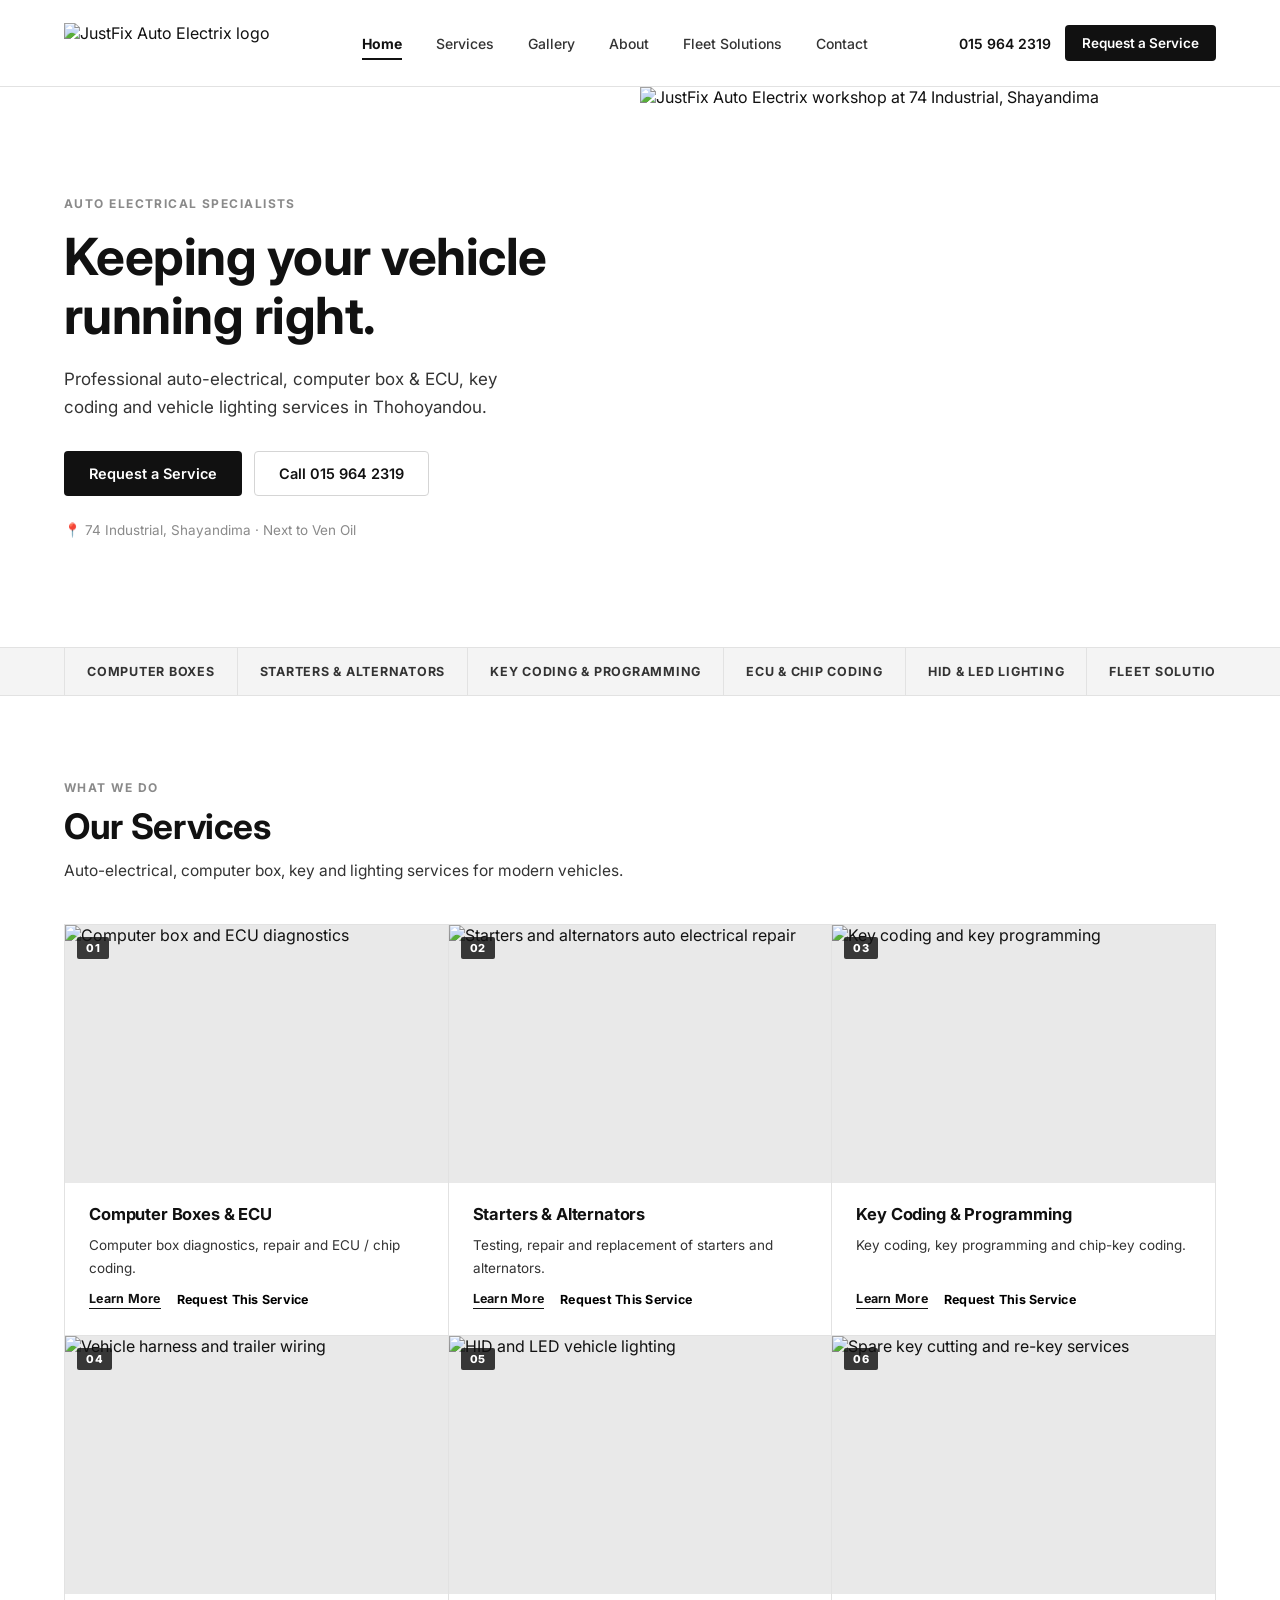
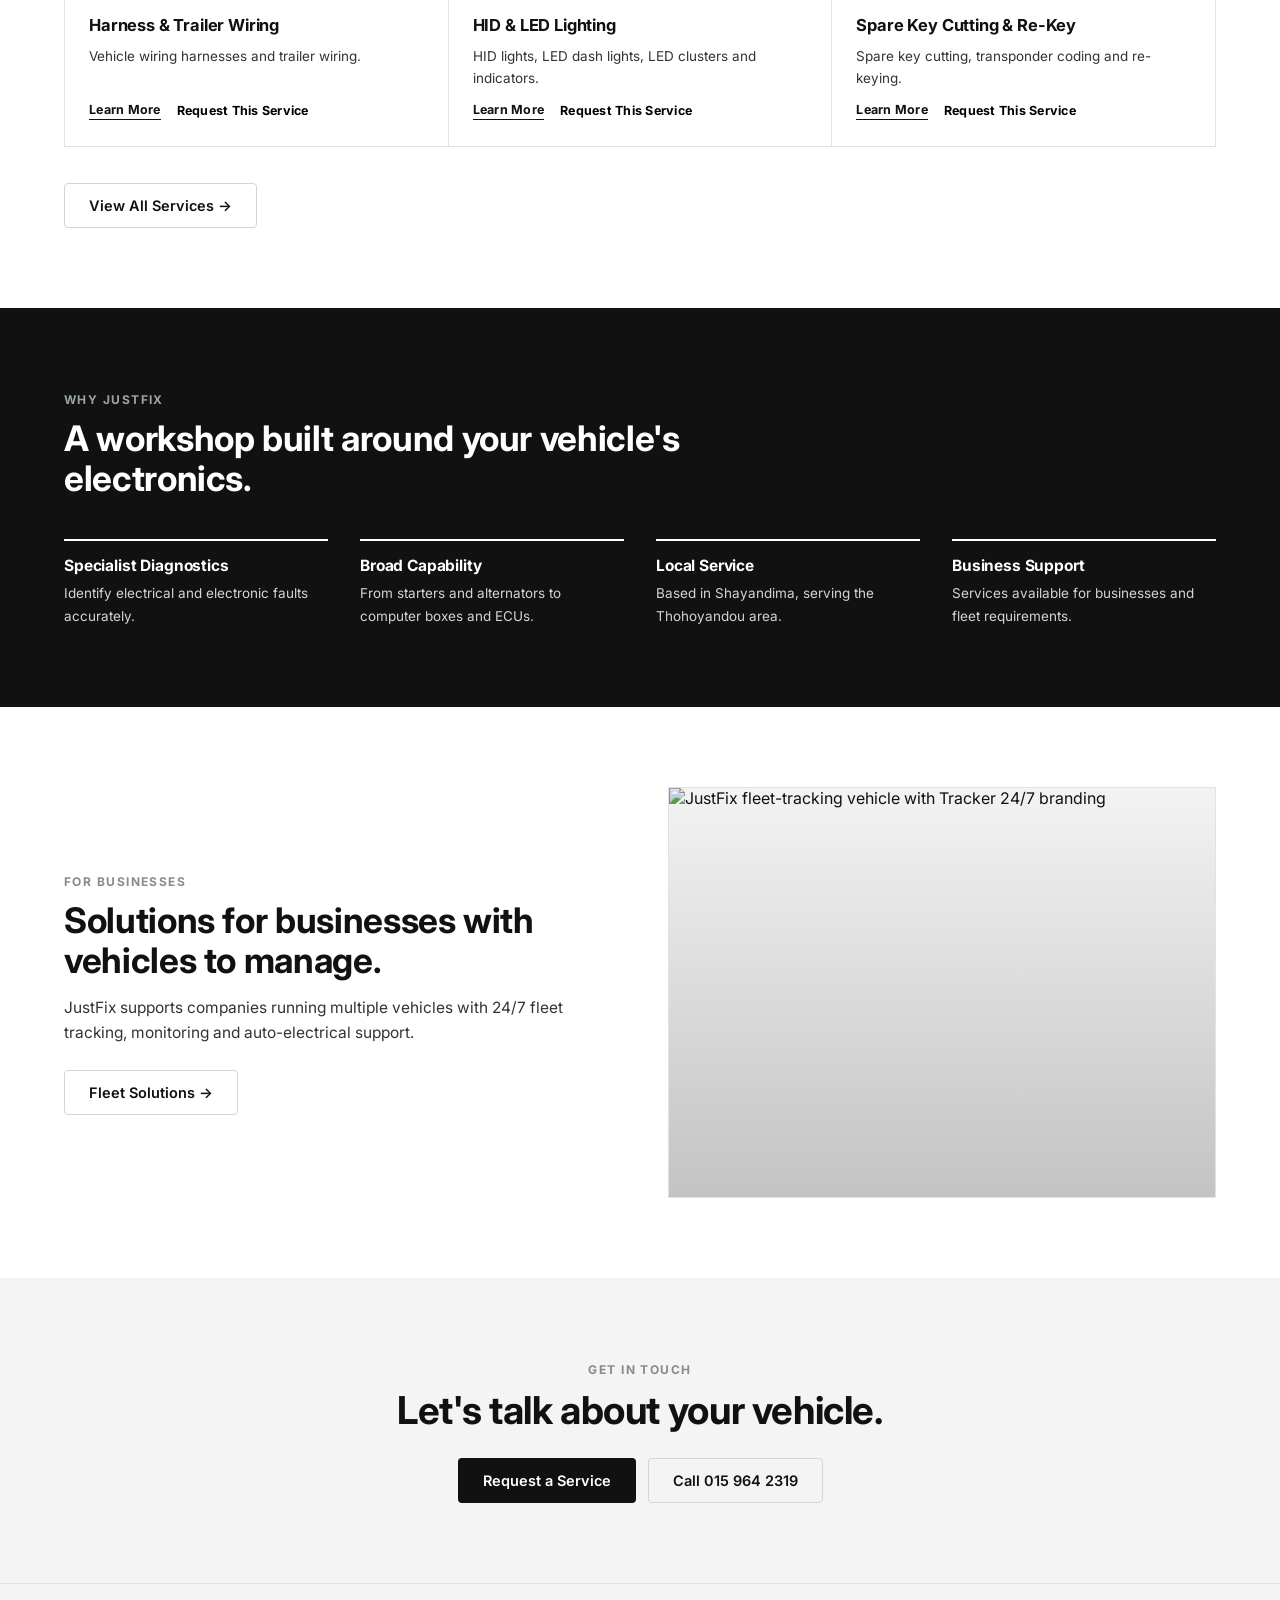
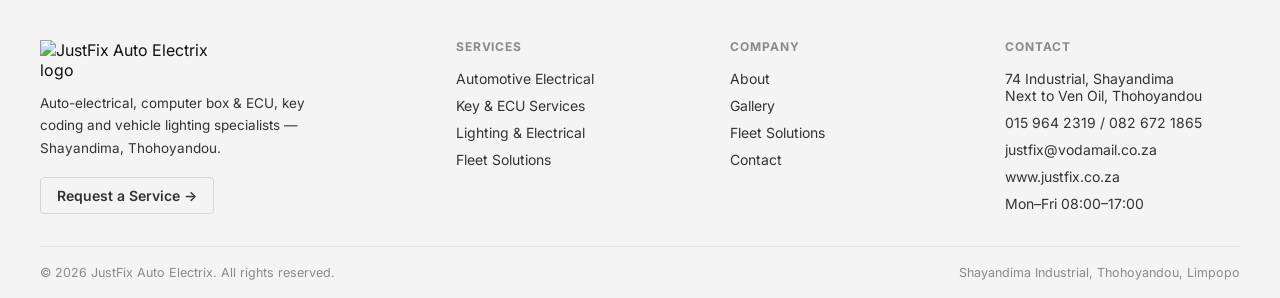
==== commit f611b7a1: "Add files via upload" ====
--- a/index.html
+++ b/index.html
@@ -1,27 +1,44 @@
 <!DOCTYPE html>
-<html lang="en">
+<html lang="en-ZA">
 <head>
 <meta charset="UTF-8">
 <meta name="viewport" content="width=device-width, initial-scale=1.0">
-<title>JustFix Auto Electrix | Auto Electrical & Diagnostics Thohoyandou</title>
-<meta name="description" content="JustFix Auto Electrix provides auto electrical repairs, vehicle diagnostics, key programming, ECU services, batteries, air conditioning and fleet solutions in Shayandima, Thohoyandou.">
+<title>JustFix Auto Electrix | Auto Electrical & ECU Specialists Thohoyandou</title>
+<meta name="description" content="JustFix Auto Electrix: computer box & ECU repair, key coding & programming, starters, alternators, harness & trailer wiring, HID/LED lighting and fleet solutions in Shayandima, Thohoyandou.">
+<meta name="robots" content="index, follow">
+<link rel="canonical" href="https://www.justfix.co.za/">
 <meta name="theme-color" content="#111111">
-<link rel="icon" href="https://i.ibb.co/BHhjvfBX/file-00000000ce9c82438cacd888c8aa343d.png" type="image/png">
-<meta property="og:title" content="JustFix Auto Electrix | Auto Electrical & Diagnostics Thohoyandou">
-<meta property="og:description" content="JustFix Auto Electrix provides auto electrical repairs, vehicle diagnostics, key programming, ECU services, batteries, air conditioning and fleet solutions in Shayandima, Thohoyandou.">
+
+<link rel="icon" href="assets/favicon.ico" sizes="any">
+<link rel="icon" href="assets/favicon-32.png" type="image/png" sizes="32x32">
+<link rel="icon" href="assets/favicon-16.png" type="image/png" sizes="16x16">
+<link rel="apple-touch-icon" href="assets/apple-touch-icon.png">
+
+<meta property="og:title" content="JustFix Auto Electrix | Auto Electrical & ECU Specialists Thohoyandou">
+<meta property="og:description" content="JustFix Auto Electrix: computer box & ECU repair, key coding & programming, starters, alternators, harness & trailer wiring, HID/LED lighting and fleet solutions in Shayandima, Thohoyandou.">
 <meta property="og:type" content="website">
 <meta property="og:locale" content="en_ZA">
+<meta property="og:url" content="https://www.justfix.co.za/">
+<meta property="og:image" content="https://www.justfix.co.za/assets/logo2.jpg">
+<meta property="og:site_name" content="JustFix Auto Electrix">
+<meta name="twitter:card" content="summary_large_image">
+<meta name="twitter:title" content="JustFix Auto Electrix | Auto Electrical & ECU Specialists Thohoyandou">
+<meta name="twitter:description" content="JustFix Auto Electrix: computer box & ECU repair, key coding & programming, starters, alternators, harness & trailer wiring, HID/LED lighting and fleet solutions in Shayandima, Thohoyandou.">
+<meta name="twitter:image" content="https://www.justfix.co.za/assets/logo2.jpg">
+
 <script type="application/ld+json">
 {
   "@context": "https://schema.org",
   "@type": "AutomotiveBusiness",
   "name": "JustFix Auto Electrix",
+  "image": "https://www.justfix.co.za/assets/logo2.jpg",
+  "url": "https://www.justfix.co.za",
   "telephone": "+27159642319",
-  "email": "justfix@telkomsa.net",
+  "email": "justfix@vodamail.co.za",
   "priceRange": "$$",
   "address": {
     "@type": "PostalAddress",
-    "streetAddress": "74 Shayandima Industrial Site",
+    "streetAddress": "74 Industrial, Shayandima (Next to Ven Oil)",
     "addressLocality": "Shayandima, Thohoyandou",
     "addressRegion": "Limpopo",
     "postalCode": "0950",
@@ -33,10 +50,10 @@
   "areaServed": "Thohoyandou, Shayandima, Limpopo"
 }
 </script>
+
 <link rel="preconnect" href="https://fonts.googleapis.com">
 <link rel="preconnect" href="https://fonts.gstatic.com" crossorigin>
 <link href="https://fonts.googleapis.com/css2?family=Inter:wght@400;500;600;700;800&display=swap" rel="stylesheet">
-<link rel="icon" href="https://i.ibb.co/BHhjvfBX/file-00000000ce9c82438cacd888c8aa343d.png" type="image/png">
 <style>
 :root{
   --white:#FFFFFF;
@@ -55,12 +72,7 @@
   --shadow-md:0 8px 24px rgba(17,17,17,0.08);
   --maxw:1200px;
 }
-*{
-  padding:0;
-  margin: 0;
-  
-}
-
+*{box-sizing:border-box;}
 html{scroll-behavior:smooth;}
 body{
   margin:0;
@@ -118,8 +130,9 @@
 .nav-inner{ display:flex; align-items:center; justify-content:space-between; height:86px; transition:height .2s ease; }
 .nav.scrolled .nav-inner{ height:66px; }
 .brand{ display:flex; align-items:center; gap:11px; }
+.brand-logo-img{ height:40px; width:auto; display:block; }
 .brand-mark{
-  width:98px; height:px;  border-radius:var(--radius);
+  width:38px; height:38px; border:1.5px solid var(--black); border-radius:var(--radius);
   display:flex; align-items:center; justify-content:center; font-weight:800; font-size:14px; flex-shrink:0;
 }
 .brand-text{ line-height:1.15; }
@@ -154,7 +167,7 @@
 .hero-copy .sub{ margin-top:20px; font-size:17px; color:var(--grey-700); max-width:460px; }
 .hero-actions{ display:flex; flex-wrap:wrap; gap:12px; margin-top:30px; }
 .hero-loc{ margin-top:26px; font-size:13.5px; color:var(--grey-500); display:flex; align-items:center; gap:7px; }
-.hero-media{ position:relative; overflow:hidden;  }
+.hero-media{ position:relative; overflow:hidden; ; }
 .hero-media img{ width:100%; height:100%; object-fit:cover; min-height:340px; }
 .hero-media::after{ content:""; position:absolute; inset:0;  }
 .hero-media .tag{
@@ -210,7 +223,10 @@
 @media (max-width: 900px){ .service-grid{ grid-template-columns:1fr 1fr; } }
 @media (max-width: 600px){ .service-grid{ grid-template-columns:1fr; } }
 
-/* category table (services page) */
+/* signage/flyer feature image */
+.signage-block{ border:1px solid var(--line); background:var(--white); padding:0; margin-bottom:44px; overflow:hidden; }
+.signage-block img{ width:100%; height:auto; display:block; }
+.signage-caption{ padding:12px 18px; font-size:12px; color:var(--grey-500); border-top:1px solid var(--line); }
 .cat-block{ border-top:1px solid var(--line); padding:36px 0; }
 .cat-block:last-child{ border-bottom:1px solid var(--line); }
 .cat-inner{ display:grid; grid-template-columns:260px 1fr; gap:32px; align-items:start; }
@@ -352,7 +368,6 @@
 .spinner{ width:15px; height:15px; border:2px solid rgba(255,255,255,0.4); border-top-color:#fff; border-radius:50%; animation:spin .7s linear infinite; display:inline-block; }
 @keyframes spin{ to{ transform:rotate(360deg); } }
 
-
 /* ---------------- Mobile contact bar ---------------- */
 .mobile-bar{
   position:fixed; left:0; right:0; bottom:0; z-index:70; background:var(--black);
@@ -394,10 +409,7 @@
 <header class="nav">
   <div class="container nav-inner">
     <a href="index.html" class="brand">
-      <span class="">
-        <img src="logo2.jpg" class="brand-mark"alt="" />
-      </span>
-
+      <img src="assets/logo2.jpg" alt="JustFix Auto Electrix logo" class="brand-logo-img">
     </a>
     <nav class="nav-links">
       <a class="nav-link active" href="index.html">Home</a><a class="nav-link" href="services.html">Services</a><a class="nav-link" href="gallery.html">Gallery</a><a class="nav-link" href="about.html">About</a><a class="nav-link" href="fleet.html">Fleet Solutions</a><a class="nav-link" href="contact.html">Contact</a>
@@ -416,24 +428,24 @@
   </div>
 </header>
 
-      <div class="hero-media">
-        <img src="logo.jpg" alt="Auto-electrical workshop with a vehicle on a lift">
-     
-        </div>
+
 <section class="hero">
   <div class="container">
     <div class="hero-grid">
       <div class="hero-copy reveal in">
         <span class="eyebrow">Auto Electrical Specialists</span>
         <h1>Keeping your vehicle<br>running right.</h1>
-        <p class="sub">Professional auto-electrical diagnostics, repairs, vehicle electronics and related services in Thohoyandou.</p>
+        <p class="sub">Professional auto-electrical, computer box &amp; ECU, key coding and vehicle lighting services in Thohoyandou.</p>
         <div class="hero-actions">
           <a href="#" class="btn btn-primary" data-open-modal data-service="">Request a Service</a>
           <a href="tel:+27159642319" class="btn btn-outline">Call 015 964 2319</a>
         </div>
-        <div class="hero-loc">📍 74 Shayandima Industrial, Thohoyandou</div>
-      </div>
-     
+        <div class="hero-loc">📍 74 Industrial, Shayandima &middot; Next to Ven Oil</div>
+      </div>
+      <div class="hero-media">
+        <img src="assets/logo.jpg" alt="JustFix Auto Electrix workshop at 74 Industrial, Shayandima" width="1152" height="864" loading="eager">
+
+      </div>
     </div>
   </div>
 </section>
@@ -441,11 +453,11 @@
 <section class="qsb">
   <div class="container">
     <div class="qsb-row">
-      <span class="qsb-item">DIAGNOSTICS</span>
-      <span class="qsb-item">AUTO ELECTRICAL</span>
-      <span class="qsb-item">KEY PROGRAMMING</span>
-      <span class="qsb-item">ECU SERVICES</span>
-      <span class="qsb-item">AIR CONDITIONING</span>
+      <span class="qsb-item">COMPUTER BOXES</span>
+      <span class="qsb-item">STARTERS &amp; ALTERNATORS</span>
+      <span class="qsb-item">KEY CODING &amp; PROGRAMMING</span>
+      <span class="qsb-item">ECU &amp; CHIP CODING</span>
+      <span class="qsb-item">HID &amp; LED LIGHTING</span>
       <span class="qsb-item">FLEET SOLUTIONS</span>
     </div>
   </div>
@@ -456,73 +468,73 @@
     <div class="section-head reveal">
       <span class="eyebrow">What We Do</span>
       <h2>Our Services</h2>
-      <p>Specialist automotive electrical and electronic services for modern vehicles.</p>
+      <p>Auto-electrical, computer box, key and lighting services for modern vehicles.</p>
     </div>
 
     <div class="service-grid reveal">
       <div class="service-card">
-        <div class="service-thumb"><span class="service-num">01</span><img src="https://www.pantechautos.co.uk/wp-content/uploads/2022/03/Car-Diagnostic-Test-scaled-e1647521089388.jpg" alt="Technician running a computer diagnostic check on a vehicle"></div>
+        <div class="service-thumb"><span class="service-num">01</span><img src="assets/ECU.jpeg" alt="Computer box and ECU diagnostics" loading="lazy"></div>
         <div class="service-card-body">
-          <h3>Diagnostics &amp; Testing</h3>
-          <p>Vehicle electrical and electronic diagnostics.</p>
+          <h3>Computer Boxes &amp; ECU</h3>
+          <p>Computer box diagnostics, repair and ECU / chip coding.</p>
           <div class="card-actions">
             <a class="card-link" href="services.html">Learn More</a>
-            <button class="card-link" style="border:none;background:none;padding:0;" onclick="openServiceModal('Computer Diagnostics')">Request This Service</button>
+            <button class="card-link" style="border:none;background:none;padding:0;" onclick="openServiceModal('Computer Boxes &amp; ECU')">Request This Service</button>
           </div>
         </div>
       </div>
       <div class="service-card">
-        <div class="service-thumb"><span class="service-num">02</span><img src="https://leesautoclinic.com/wp-content/uploads/2021/03/auto-electrical-repair.jpg" alt="Auto electrician carrying out an electrical repair"></div>
+        <div class="service-thumb"><span class="service-num">02</span><img src="assets/starters-alternators-image.png" alt="Starters and alternators auto electrical repair" loading="lazy"></div>
         <div class="service-card-body">
-          <h3>Auto Electrical Repairs</h3>
-          <p>Electrical fault finding and repair.</p>
+          <h3>Starters &amp; Alternators</h3>
+          <p>Testing, repair and replacement of starters and alternators.</p>
           <div class="card-actions">
             <a class="card-link" href="services.html">Learn More</a>
-            <button class="card-link" style="border:none;background:none;padding:0;" onclick="openServiceModal('Auto Electrical Repairs')">Request This Service</button>
+            <button class="card-link" style="border:none;background:none;padding:0;" onclick="openServiceModal('Starters &amp; Alternators')">Request This Service</button>
           </div>
         </div>
       </div>
       <div class="service-card">
-        <div class="service-thumb"><span class="service-num">03</span><img src="https://www.locksmithkeyless.com/cdn/shop/articles/locksmithkeyless-347609-car-key-programming-blogbanner1.jpg?v=1731335152&width=1600" alt="Close inspection of a vehicle for key and immobiliser work"></div>
+        <div class="service-thumb"><span class="service-num">03</span><img src="assets/keycoding.png" alt="Key coding and key programming" loading="lazy"></div>
         <div class="service-card-body">
-          <h3>Key Programming</h3>
-          <p>Vehicle key programming and cutting.</p>
+          <h3>Key Coding &amp; Programming</h3>
+          <p>Key coding, key programming and chip-key coding.</p>
           <div class="card-actions">
             <a class="card-link" href="services.html">Learn More</a>
-            <button class="card-link" style="border:none;background:none;padding:0;" onclick="openServiceModal('Key Programming & Cutting')">Request This Service</button>
+            <button class="card-link" style="border:none;background:none;padding:0;" onclick="openServiceModal('Key Coding &amp; Programming')">Request This Service</button>
           </div>
         </div>
       </div>
       <div class="service-card">
-        <div class="service-thumb"><span class="service-num">04</span><img src="https://encrypted-tbn0.gstatic.com/images?q=tbn:ANd9GcRYS2y7ACGppX0fUu73SQUOu6F0YbncvH4OccGD4cwawG9E4TmGzusYOC-V&s=10" alt="Vehicle computer and engine components on a workbench"></div>
+        <div class="service-thumb"><span class="service-num">04</span><img src="assets/wiring.jpeg" alt="Vehicle harness and trailer wiring" loading="lazy"></div>
         <div class="service-card-body">
-          <h3>ECU / Computer Box</h3>
-          <p>Repair and programming of vehicle computer systems.</p>
+          <h3>Harness &amp; Trailer Wiring</h3>
+          <p>Vehicle wiring harnesses and trailer wiring.</p>
           <div class="card-actions">
             <a class="card-link" href="services.html">Learn More</a>
-            <button class="card-link" style="border:none;background:none;padding:0;" onclick="openServiceModal('ECU / Computer Box Services')">Request This Service</button>
+            <button class="card-link" style="border:none;background:none;padding:0;" onclick="openServiceModal('Harness &amp; Trailer Wiring')">Request This Service</button>
           </div>
         </div>
       </div>
       <div class="service-card">
-        <div class="service-thumb"><span class="service-num">05</span><img src="https://encrypted-tbn0.gstatic.com/images?q=tbn:ANd9GcSEf2mUmTsZC-7EEark3srJWPrZIHL2fGAjtS14H3V5I1Cv10EdX0U2t8KO&s=10" alt="Technician working underneath a vehicle on brake and safety systems"></div>
+        <div class="service-thumb"><span class="service-num">05</span><img src="https://images.pexels.com/photos/999001/pexels-photo-999001.jpeg?auto=compress&cs=tinysrgb&w=900" alt="HID and LED vehicle lighting" loading="lazy"></div>
         <div class="service-card-body">
-          <h3>ABS &amp; Airbag Diagnostics</h3>
-          <p>Vehicle safety-system diagnostics.</p>
+          <h3>HID &amp; LED Lighting</h3>
+          <p>HID lights, LED dash lights, LED clusters and indicators.</p>
           <div class="card-actions">
             <a class="card-link" href="services.html">Learn More</a>
-            <button class="card-link" style="border:none;background:none;padding:0;" onclick="openServiceModal('ABS & Airbag Diagnostics')">Request This Service</button>
+            <button class="card-link" style="border:none;background:none;padding:0;" onclick="openServiceModal('HID &amp; LED Lighting')">Request This Service</button>
           </div>
         </div>
       </div>
       <div class="service-card">
-        <div class="service-thumb"><span class="service-num">06</span><img src="https://encrypted-tbn0.gstatic.com/images?q=tbn:ANd9GcTzRCrDFkkx4c7iBdlbkch8_4HGJa_WIgsW03YQDI92tmVc0dQtKag9mJdt&s=10" alt="Close-up of a vehicle battery and engine bay"></div>
+        <div class="service-thumb"><span class="service-num">06</span><img src="assets/car-key-replacement1.jpg" alt="Spare key cutting and re-key services" loading="lazy"></div>
         <div class="service-card-body">
-          <h3>Batteries, Starters &amp; Alternators</h3>
-          <p>Testing, repair and replacement support.</p>
+          <h3>Spare Key Cutting &amp; Re-Key</h3>
+          <p>Spare key cutting, transponder coding and re-keying.</p>
           <div class="card-actions">
             <a class="card-link" href="services.html">Learn More</a>
-            <button class="card-link" style="border:none;background:none;padding:0;" onclick="openServiceModal('Batteries, Starters & Alternators')">Request This Service</button>
+            <button class="card-link" style="border:none;background:none;padding:0;" onclick="openServiceModal('Spare Key Cutting &amp; Re-Key')">Request This Service</button>
           </div>
         </div>
       </div>
@@ -547,7 +559,7 @@
       </div>
       <div class="feature">
         <h3>Broad Capability</h3>
-        <p>From batteries and alternators to vehicle computer systems.</p>
+        <p>From starters and alternators to computer boxes and ECUs.</p>
       </div>
       <div class="feature">
         <h3>Local Service</h3>
@@ -566,18 +578,13 @@
     <div>
       <span class="eyebrow">For Businesses</span>
       <h2 style="font-size:clamp(1.6rem,3vw,2.2rem); margin-top:10px;">Solutions for businesses with vehicles to manage.</h2>
-      <p style="margin-top:14px; color:var(--grey-700); font-size:15.5px;">JustFix supports companies running multiple vehicles with fleet tracking, monitoring and auto-electrical support.</p>
+      <p style="margin-top:14px; color:var(--grey-700); font-size:15.5px;">JustFix supports companies running multiple vehicles with 24/7 fleet tracking, monitoring and auto-electrical support.</p>
       <div style="margin-top:24px;">
         <a href="fleet.html" class="btn btn-outline">Fleet Solutions →</a>
       </div>
     </div>
-    <div class="dash">
-      <div class="dash-row">
-        <div class="dash-cell"><div class="dash-label">Vehicles Online</div><div class="dash-value">24</div></div>
-        <div class="dash-cell"><div class="dash-label">Active</div><div class="dash-value">21</div></div>
-        <div class="dash-cell"><div class="dash-label">In Service</div><div class="dash-value">2</div></div>
-        <div class="dash-cell"><div class="dash-label">Alert</div><div class="dash-value">1</div></div>
-      </div>
+    <div class="img-frame" style="aspect-ratio:4/3;">
+      <img src="assets/fleet-bakkie.jpg" alt="JustFix fleet-tracking vehicle with Tracker 24/7 branding" loading="lazy">
     </div>
   </div>
 </section>
@@ -597,17 +604,17 @@
 <footer>
   <div class="container footer-grid">
     <div class="footer-col footer-brand">
-      <span class="brand-text"><span class="l1">JUSTFIX AUTO ELECTRIX</span></span>
-      <p>Auto-electrical diagnostics, repairs and vehicle electronics — Shayandima, Thohoyandou.</p>
-      <div style="margin-top:18px;"><a href="#" class="btn btn-outline btn-sm" data-open-modal data-service="">Request a Service →</a></div>
+      <img src="assets/logo2.jpg" alt="JustFix Auto Electrix logo" style="max-width:190px; margin-bottom:12px;">
+      <p>Auto-electrical, computer box &amp; ECU, key coding and vehicle lighting specialists &mdash; Shayandima, Thohoyandou.</p>
+      <div style="margin-top:18px;"><a href="#" class="btn btn-outline btn-sm" data-open-modal data-service="">Request a Service &rarr;</a></div>
     </div>
     <div class="footer-col">
       <h4>Services</h4>
       <ul>
-        <li><a href="services.html">Diagnostics</a></li>
-        <li><a href="services.html">Auto Electrical</a></li>
-        <li><a href="services.html">Vehicle Electronics</a></li>
-        <li><a href="services.html">Fleet Tracking</a></li>
+        <li><a href="services.html">Automotive Electrical</a></li>
+        <li><a href="services.html">Key &amp; ECU Services</a></li>
+        <li><a href="services.html">Lighting &amp; Electrical</a></li>
+        <li><a href="fleet.html">Fleet Solutions</a></li>
       </ul>
     </div>
     <div class="footer-col">
@@ -622,25 +629,22 @@
     <div class="footer-col">
       <h4>Contact</h4>
       <ul>
-        <li>74 Shayandima Industrial, Thohoyandou</li>
-        <li><a href="tel:+27159642319">015 964 2319</a></li>
-        <li><a href="mailto:justfix@telkomsa.net">justfix@telkomsa.net</a></li>
+        <li>74 Industrial, Shayandima<br>Next to Ven Oil, Thohoyandou</li>
+        <li><a href="tel:+27159642319">015 964 2319</a> / <a href="tel:+27826721865">082 672 1865</a></li>
+        <li><a href="mailto:justfix@vodamail.co.za">justfix@vodamail.co.za</a></li>
+        <li><a href="https://www.justfix.co.za" target="_blank" rel="noopener">www.justfix.co.za</a></li>
         <li>Mon&ndash;Fri 08:00&ndash;17:00</li>
       </ul>
     </div>
   </div>
   <div class="container footer-bottom">
     <span>&copy; 2026 JustFix Auto Electrix. All rights reserved.</span>
-    <span>Website prototype &middot; Shayandima, Thohoyandou, Limpopo</span>
+    <span>Shayandima Industrial, Thohoyandou, Limpopo</span>
   </div>
 </footer>
 
 
-<div class="mobile-bar" style="display:none">
-  <a href="tel:+27159642319">📞 Call</a>
-  <button onclick="quickWhatsApp()">💬 WhatsApp</button>
-  <a href="#" data-open-modal data-service="">📝 Request</a>
-</div>
+
 <div class="mobile-spacer"></div>
 
 
@@ -675,17 +679,14 @@
           <div class="form-row">
             <label for="svc-service">Service Required *</label>
             <select id="svc-service" name="service">
+
               <option value="General Enquiry">General Enquiry</option>
-              <option value="Computer Diagnostics">Computer Diagnostics</option>
-              <option value="Auto Electrical Repairs">Auto Electrical Repairs</option>
-              <option value="Key Programming & Cutting">Key Programming &amp; Cutting</option>
-              <option value="ECU / Computer Box Services">ECU / Computer Box Services</option>
-              <option value="ABS & Airbag Diagnostics">ABS &amp; Airbag Diagnostics</option>
-              <option value="Batteries, Starters & Alternators">Batteries, Starters &amp; Alternators</option>
-              <option value="Air Conditioning">Air Conditioning</option>
-              <option value="Vehicle Security">Vehicle Security</option>
-              <option value="Auto Electrical Parts">Auto Electrical Parts</option>
+              <option value="Automotive Electrical Services">Automotive Electrical Services</option>
+              <option value="Key & ECU Services">Key &amp; ECU Services</option>
+              <option value="Lighting & Electrical Services">Lighting &amp; Electrical Services</option>
+              <option value="Key Services">Key Services</option>
               <option value="Fleet Solutions">Fleet Solutions</option>
+
             </select>
             <div class="field-error">Please select a service.</div>
           </div>
@@ -726,7 +727,7 @@
           <button type="button" class="btn btn-outline" onclick="sendViaWhatsApp()">WhatsApp Instead</button>
         </div>
 
-        <p class="form-note">Enquiries are sent to <strong>justfix@telkomsa.net</strong>. If an email API (Resend / Formspree / EmailJS) has not yet been connected, submitting will open a pre-filled email in your mail app instead of sending silently — see the setup note in <code>script.js</code>.</p>
+        <p class="form-note">Enquiries are sent to <strong>justfix@vodamail.co.za</strong>. If an email API (Resend / Formspree / EmailJS) has not yet been connected, submitting will open a pre-filled email in your mail app instead of sending silently &mdash; see the setup note in <code>script.js</code>.</p>
       </form>
     </div>
 
@@ -747,7 +748,7 @@
   phone: "+27159642319",
   phoneDisplay: "015 964 2319",
   whatsapp: "27826721865",
-  email: "justfix@telkomsa.net",
+  email: "justfix@vodamail.co.za",
   // Set this once an email provider (e.g. Resend, Formspree, EmailJS) is connected.
   // While null, the form falls back to opening the visitor's email client with a
   // pre-filled message so the enquiry workflow is fully functional today.
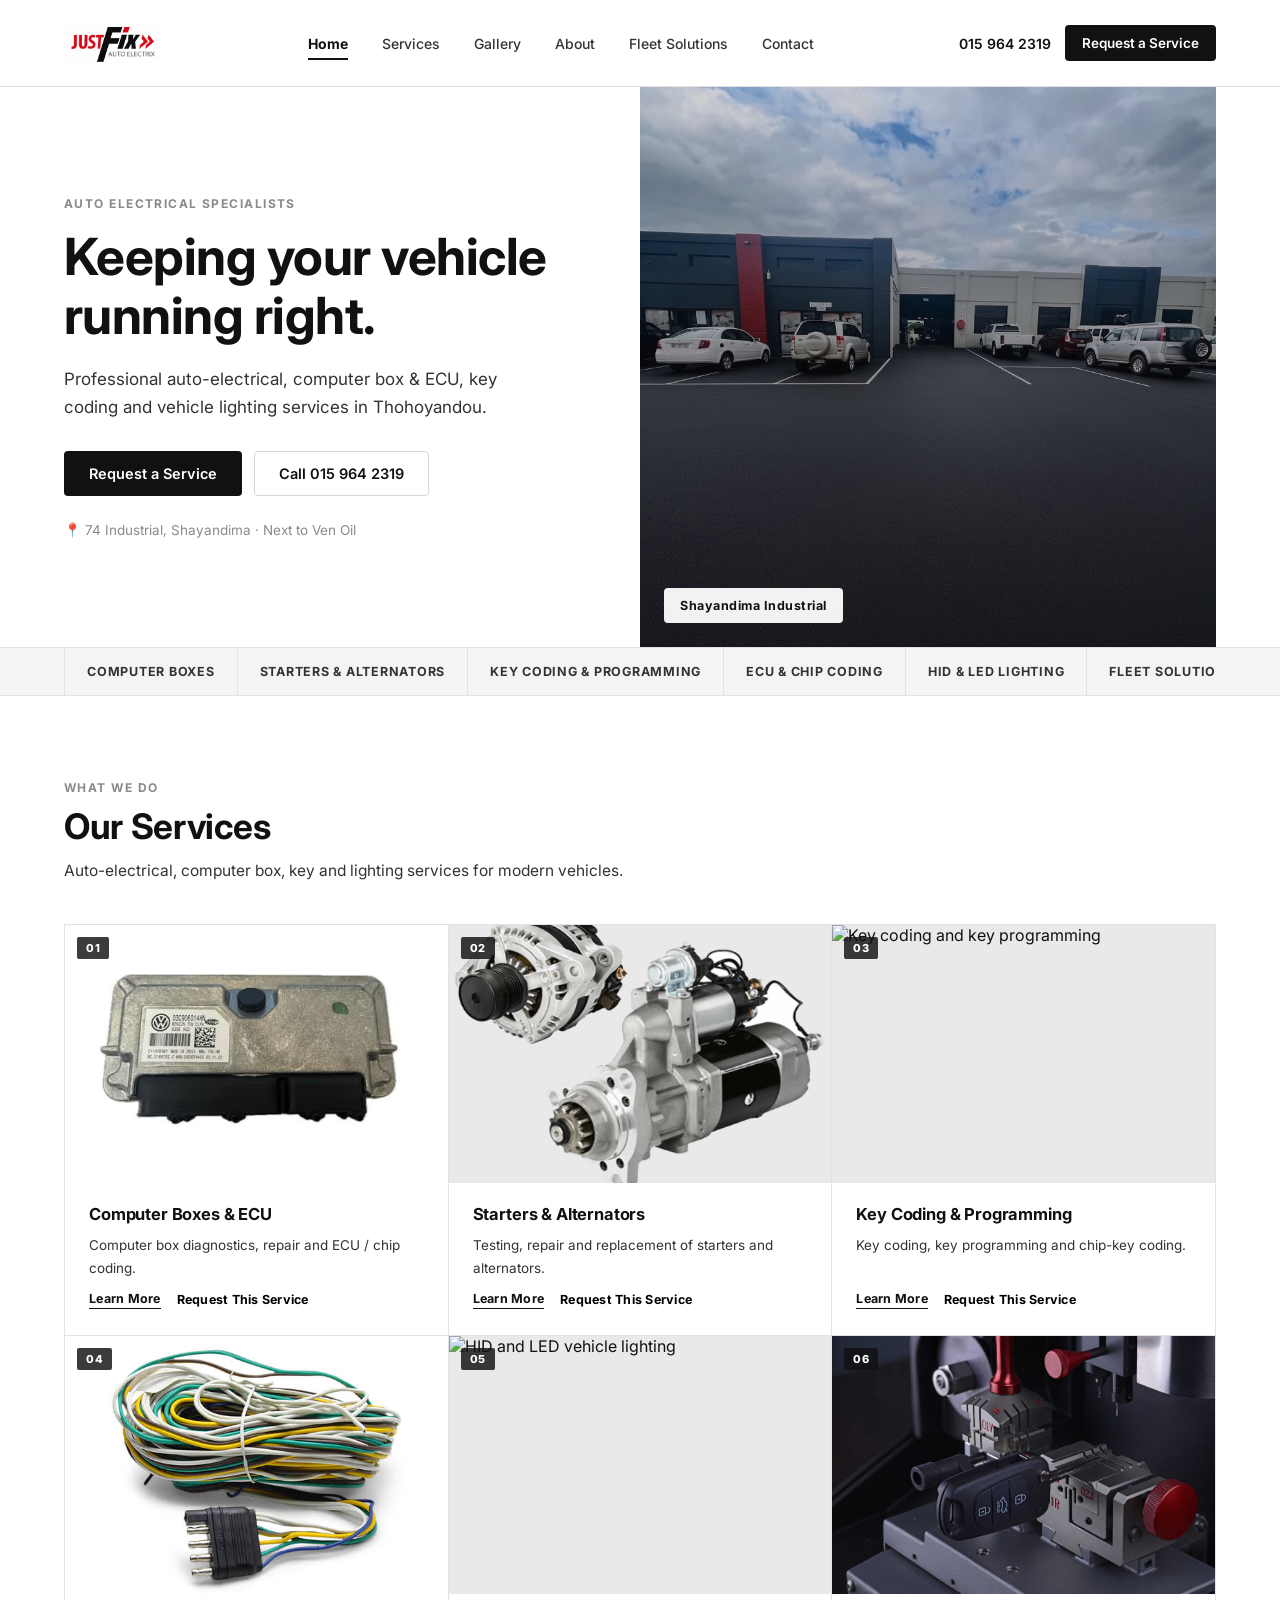
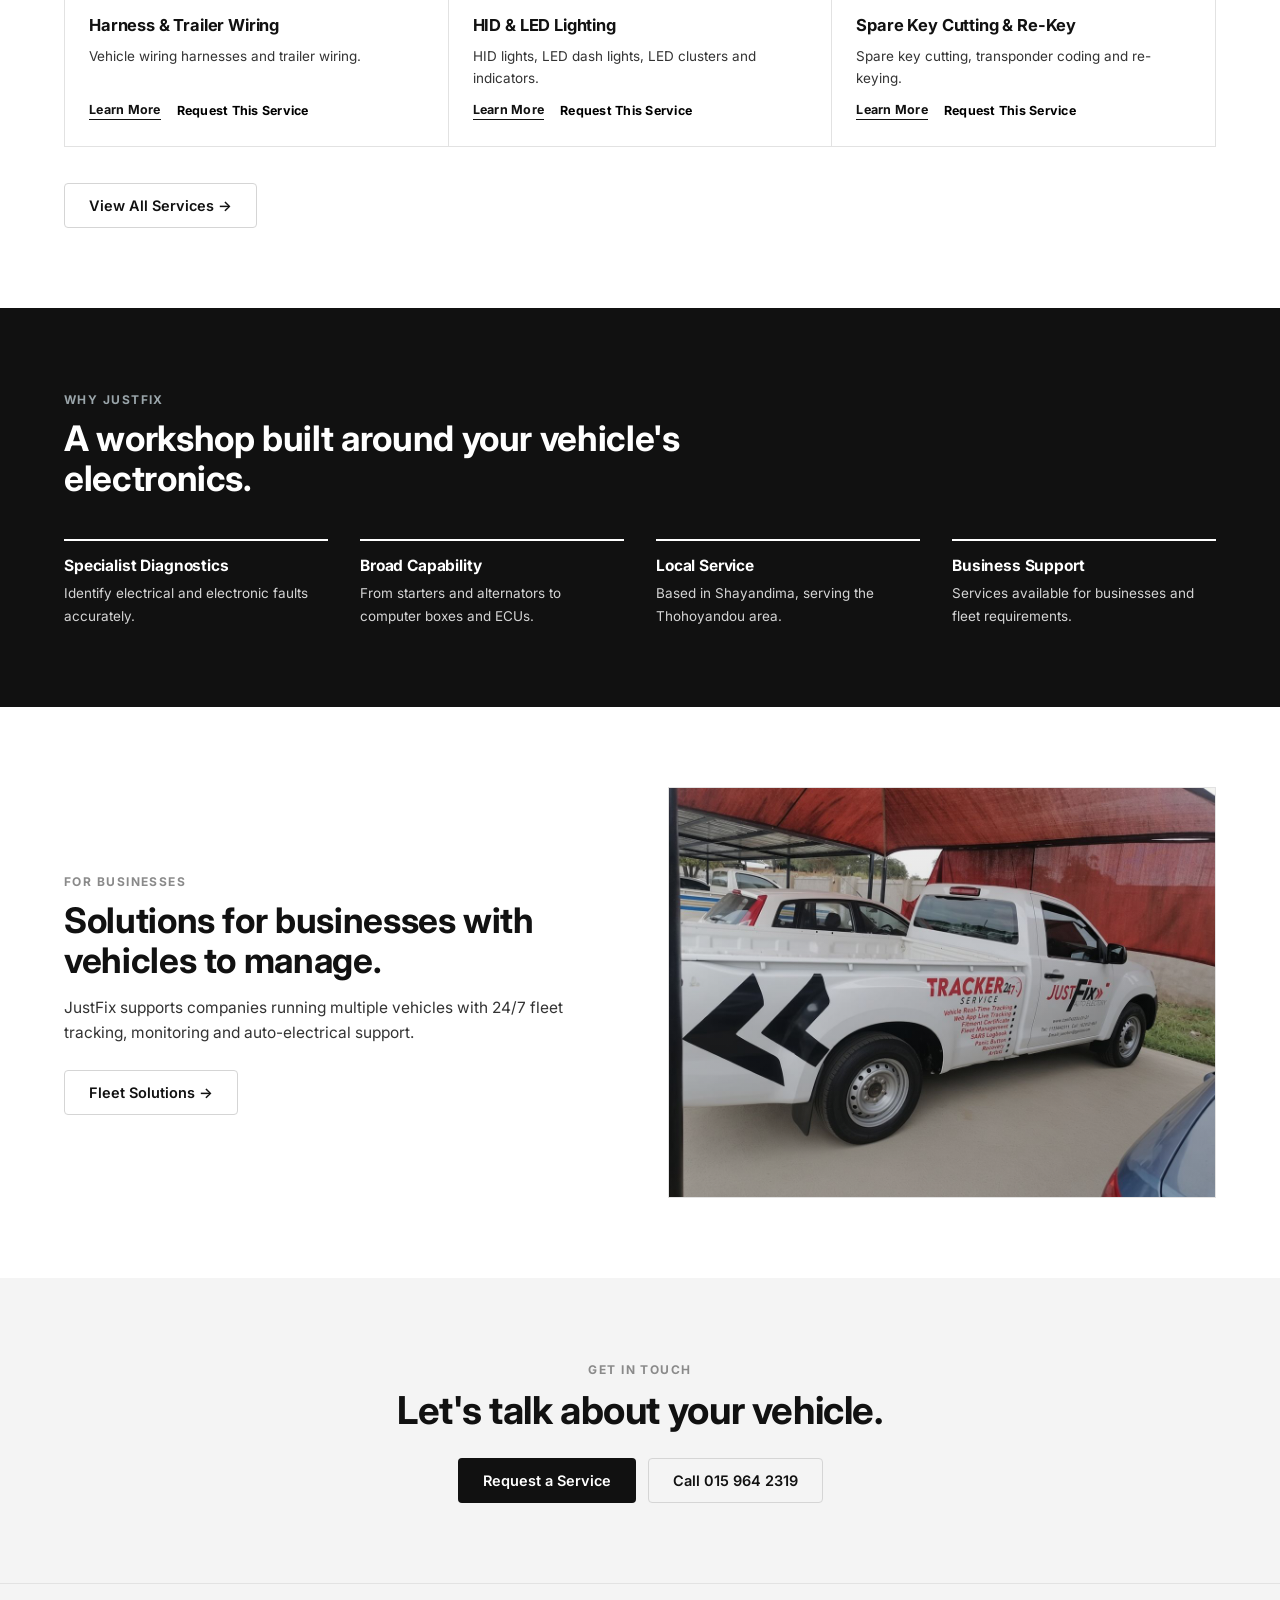
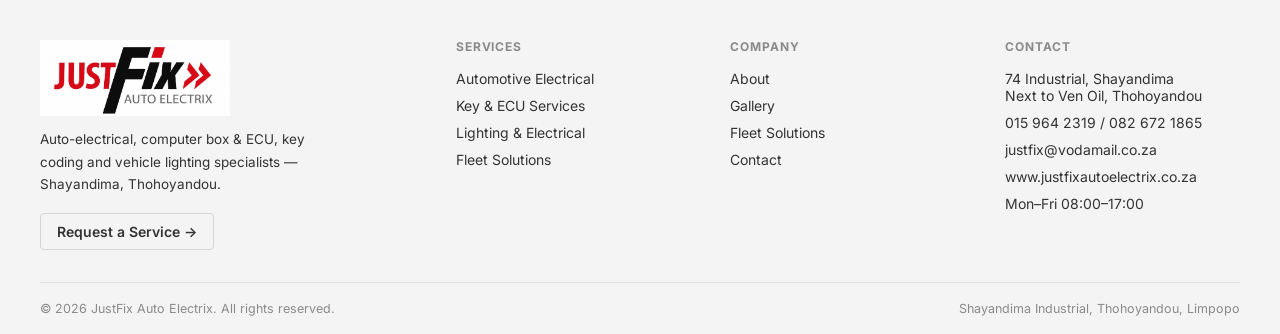
==== commit 7cd4cad4: "Add files via upload" ====
--- a/index.html
+++ b/index.html
@@ -6,7 +6,7 @@
 <title>JustFix Auto Electrix | Auto Electrical & ECU Specialists Thohoyandou</title>
 <meta name="description" content="JustFix Auto Electrix: computer box & ECU repair, key coding & programming, starters, alternators, harness & trailer wiring, HID/LED lighting and fleet solutions in Shayandima, Thohoyandou.">
 <meta name="robots" content="index, follow">
-<link rel="canonical" href="https://www.justfix.co.za/">
+<link rel="canonical" href="https://www.justfixautoelectrix.co.za/">
 <meta name="theme-color" content="#111111">
 
 <link rel="icon" href="assets/favicon.ico" sizes="any">
@@ -18,21 +18,22 @@
 <meta property="og:description" content="JustFix Auto Electrix: computer box & ECU repair, key coding & programming, starters, alternators, harness & trailer wiring, HID/LED lighting and fleet solutions in Shayandima, Thohoyandou.">
 <meta property="og:type" content="website">
 <meta property="og:locale" content="en_ZA">
-<meta property="og:url" content="https://www.justfix.co.za/">
-<meta property="og:image" content="https://www.justfix.co.za/assets/logo2.jpg">
+<meta property="og:url" content="https://www.justfixautoelectrix.co.za/">
+<meta property="og:image" content="https://www.justfixautoelectrix.co.za/assets/logo2.jpg">
 <meta property="og:site_name" content="JustFix Auto Electrix">
 <meta name="twitter:card" content="summary_large_image">
 <meta name="twitter:title" content="JustFix Auto Electrix | Auto Electrical & ECU Specialists Thohoyandou">
 <meta name="twitter:description" content="JustFix Auto Electrix: computer box & ECU repair, key coding & programming, starters, alternators, harness & trailer wiring, HID/LED lighting and fleet solutions in Shayandima, Thohoyandou.">
-<meta name="twitter:image" content="https://www.justfix.co.za/assets/logo2.jpg">
+<meta name="twitter:image" content="https://www.justfixautoelectrix.co.za/assets/logo2.jpg">
 
 <script type="application/ld+json">
 {
   "@context": "https://schema.org",
   "@type": "AutomotiveBusiness",
   "name": "JustFix Auto Electrix",
-  "image": "https://www.justfix.co.za/assets/logo2.jpg",
-  "url": "https://www.justfix.co.za",
+  "image": "https://www.justfixautoelectrix.co.za/assets/logo2.jpg",
+  "logo": "https://www.justfixautoelectrix.co.za/assets/logo.jpg",
+  "url": "https://www.justfixautoelectrix.co.za",
   "telephone": "+27159642319",
   "email": "justfix@vodamail.co.za",
   "priceRange": "$$",
@@ -48,6 +49,15 @@
     { "@type": "OpeningHoursSpecification", "dayOfWeek": ["Monday","Tuesday","Wednesday","Thursday","Friday"], "opens": "08:00", "closes": "17:00" }
   ],
   "areaServed": "Thohoyandou, Shayandima, Limpopo"
+}
+</script>
+<script type="application/ld+json">
+{
+  "@context": "https://schema.org",
+  "@type": "Organization",
+  "name": "JustFix Auto Electrix",
+  "url": "https://www.justfixautoelectrix.co.za",
+  "logo": "https://www.justfixautoelectrix.co.za/assets/logo.jpg"
 }
 </script>
 
@@ -167,9 +177,9 @@
 .hero-copy .sub{ margin-top:20px; font-size:17px; color:var(--grey-700); max-width:460px; }
 .hero-actions{ display:flex; flex-wrap:wrap; gap:12px; margin-top:30px; }
 .hero-loc{ margin-top:26px; font-size:13.5px; color:var(--grey-500); display:flex; align-items:center; gap:7px; }
-.hero-media{ position:relative; overflow:hidden; ; }
+.hero-media{ position:relative; overflow:hidden; background:var(--grey-700); }
 .hero-media img{ width:100%; height:100%; object-fit:cover; min-height:340px; }
-.hero-media::after{ content:""; position:absolute; inset:0;  }
+.hero-media::after{ content:""; position:absolute; inset:0; background:linear-gradient(180deg, rgba(17,17,17,0.15), rgba(17,17,17,0.55)); }
 .hero-media .tag{
   position:absolute; left:24px; bottom:24px; z-index:2; background:rgba(255,255,255,0.94); color:var(--black);
   padding:10px 16px; font-size:12.5px; font-weight:700; letter-spacing:0.04em; border-radius:var(--radius);
@@ -403,6 +413,7 @@
 .img-frame::after{ content:""; position:absolute; inset:0; background:linear-gradient(180deg, rgba(17,17,17,0.05), rgba(17,17,17,0.25)); }
 
 </style>
+<noscript><style>.reveal{opacity:1 !important; transform:none !important;}</style></noscript>
 </head>
 <body>
 
@@ -443,8 +454,8 @@
         <div class="hero-loc">📍 74 Industrial, Shayandima &middot; Next to Ven Oil</div>
       </div>
       <div class="hero-media">
-        <img src="assets/logo.jpg" alt="JustFix Auto Electrix workshop at 74 Industrial, Shayandima" width="1152" height="864" loading="eager">
-
+        <img src="assets/workshop-front.jpg" alt="JustFix Auto Electrix workshop at 74 Industrial, Shayandima" width="1152" height="864" loading="eager">
+        <span class="tag">Shayandima Industrial</span>
       </div>
     </div>
   </div>
@@ -495,7 +506,7 @@
         </div>
       </div>
       <div class="service-card">
-        <div class="service-thumb"><span class="service-num">03</span><img src="assets/keycoding.png" alt="Key coding and key programming" loading="lazy"></div>
+        <div class="service-thumb"><span class="service-num">03</span><img src="assets/keycoding.jpg" alt="Key coding and key programming" loading="lazy"></div>
         <div class="service-card-body">
           <h3>Key Coding &amp; Programming</h3>
           <p>Key coding, key programming and chip-key coding.</p>
@@ -632,7 +643,7 @@
         <li>74 Industrial, Shayandima<br>Next to Ven Oil, Thohoyandou</li>
         <li><a href="tel:+27159642319">015 964 2319</a> / <a href="tel:+27826721865">082 672 1865</a></li>
         <li><a href="mailto:justfix@vodamail.co.za">justfix@vodamail.co.za</a></li>
-        <li><a href="https://www.justfix.co.za" target="_blank" rel="noopener">www.justfix.co.za</a></li>
+        <li><a href="https://www.justfixautoelectrix.co.za" target="_blank" rel="noopener">www.justfixautoelectrix.co.za</a></li>
         <li>Mon&ndash;Fri 08:00&ndash;17:00</li>
       </ul>
     </div>
@@ -644,7 +655,11 @@
 </footer>
 
 
-
+<div class="mobile-bar">
+  <a href="tel:+27159642319">📞 Call</a>
+  <button onclick="quickWhatsApp()">💬 WhatsApp</button>
+  <a href="#" data-open-modal data-service="">📝 Request</a>
+</div>
 <div class="mobile-spacer"></div>
 
 
@@ -783,11 +798,17 @@
       entries.forEach((e) => {
         if (e.isIntersecting) { e.target.classList.add("in"); io.unobserve(e.target); }
       });
-    }, { threshold: 0.12 });
+    }, { threshold: 0, rootMargin: "0px 0px 1200px 0px" });
     els.forEach((el, i) => { el.style.transitionDelay = (i % 5) * 0.04 + "s"; io.observe(el); });
   } else {
     els.forEach((el) => el.classList.add("in"));
   }
+  // Safety net: search-engine renderers and crash/slow-JS cases may never
+  // scroll or fire the observer above the fold. Force full visibility after
+  // a short delay so content is never left stuck at opacity:0.
+  setTimeout(() => {
+    document.querySelectorAll(".reveal:not(.in)").forEach((el) => el.classList.add("in"));
+  }, 800);
 
   wireModalTriggers();
 });
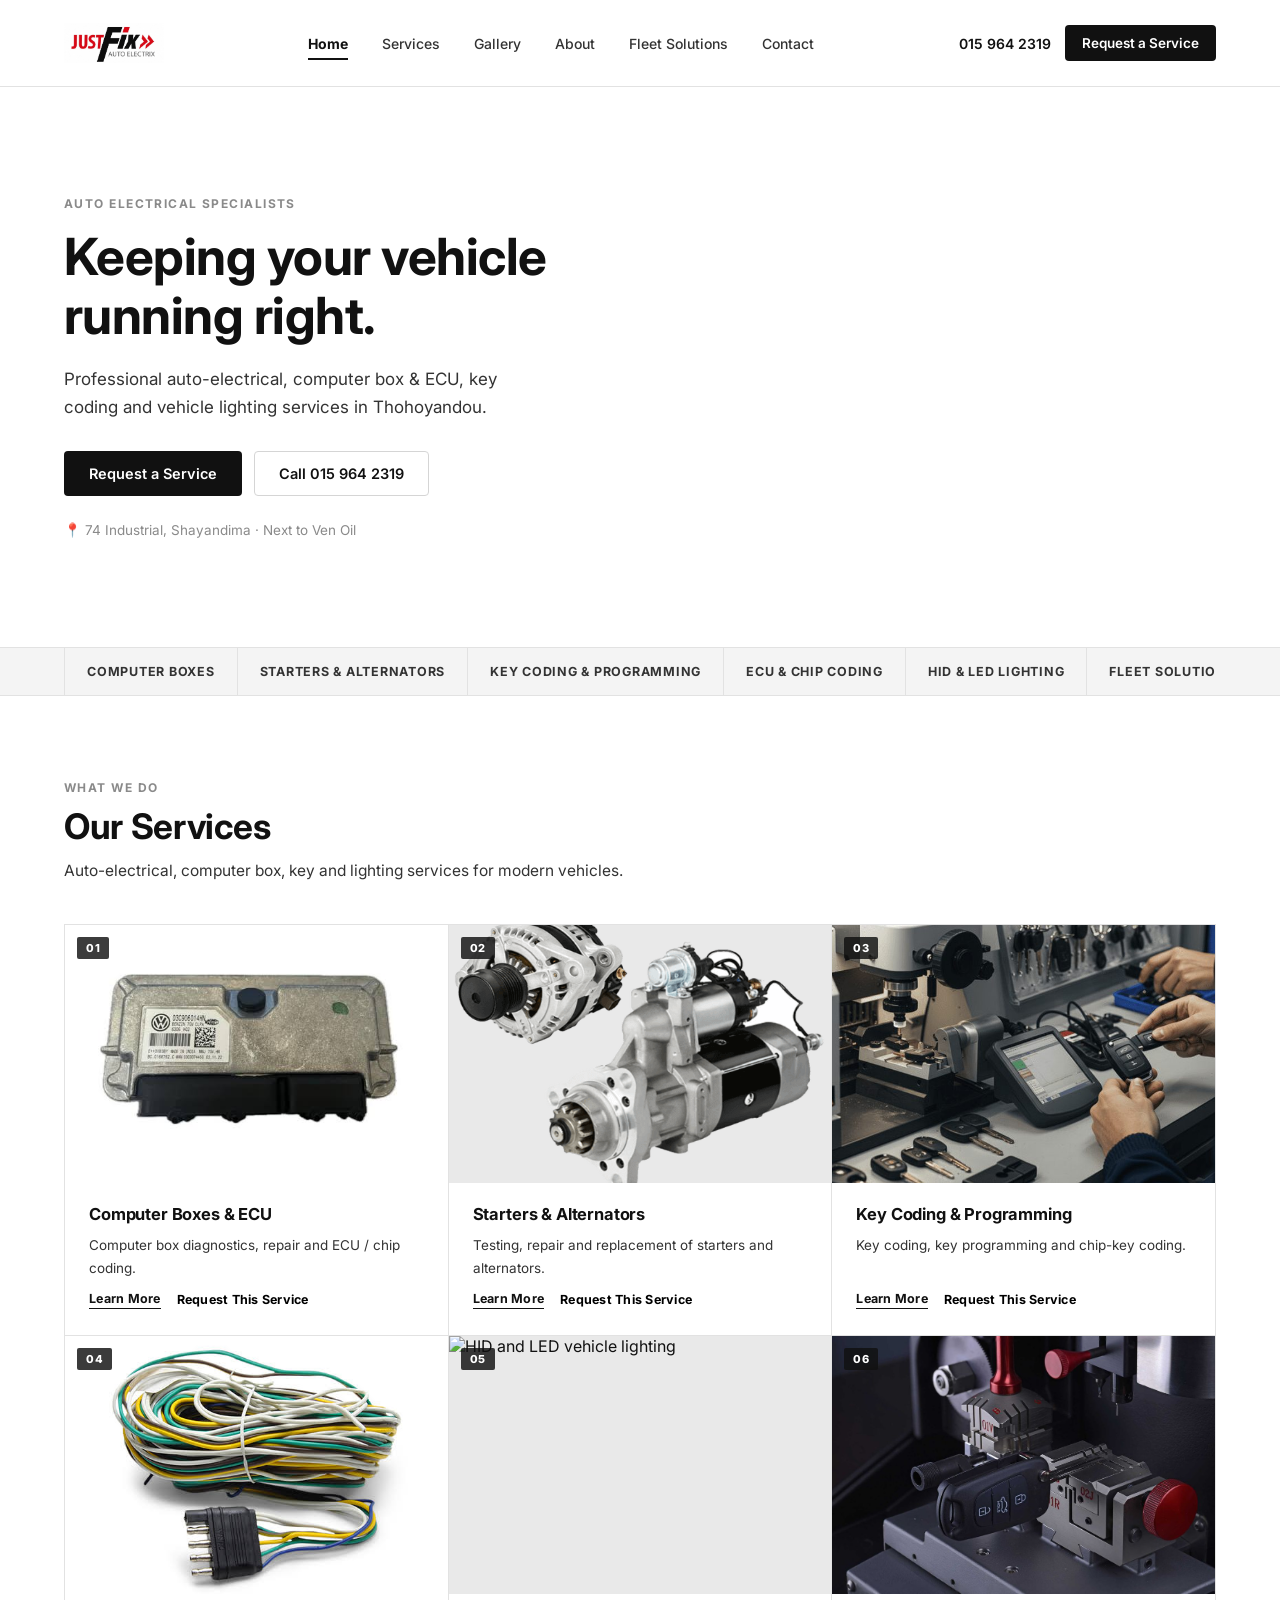
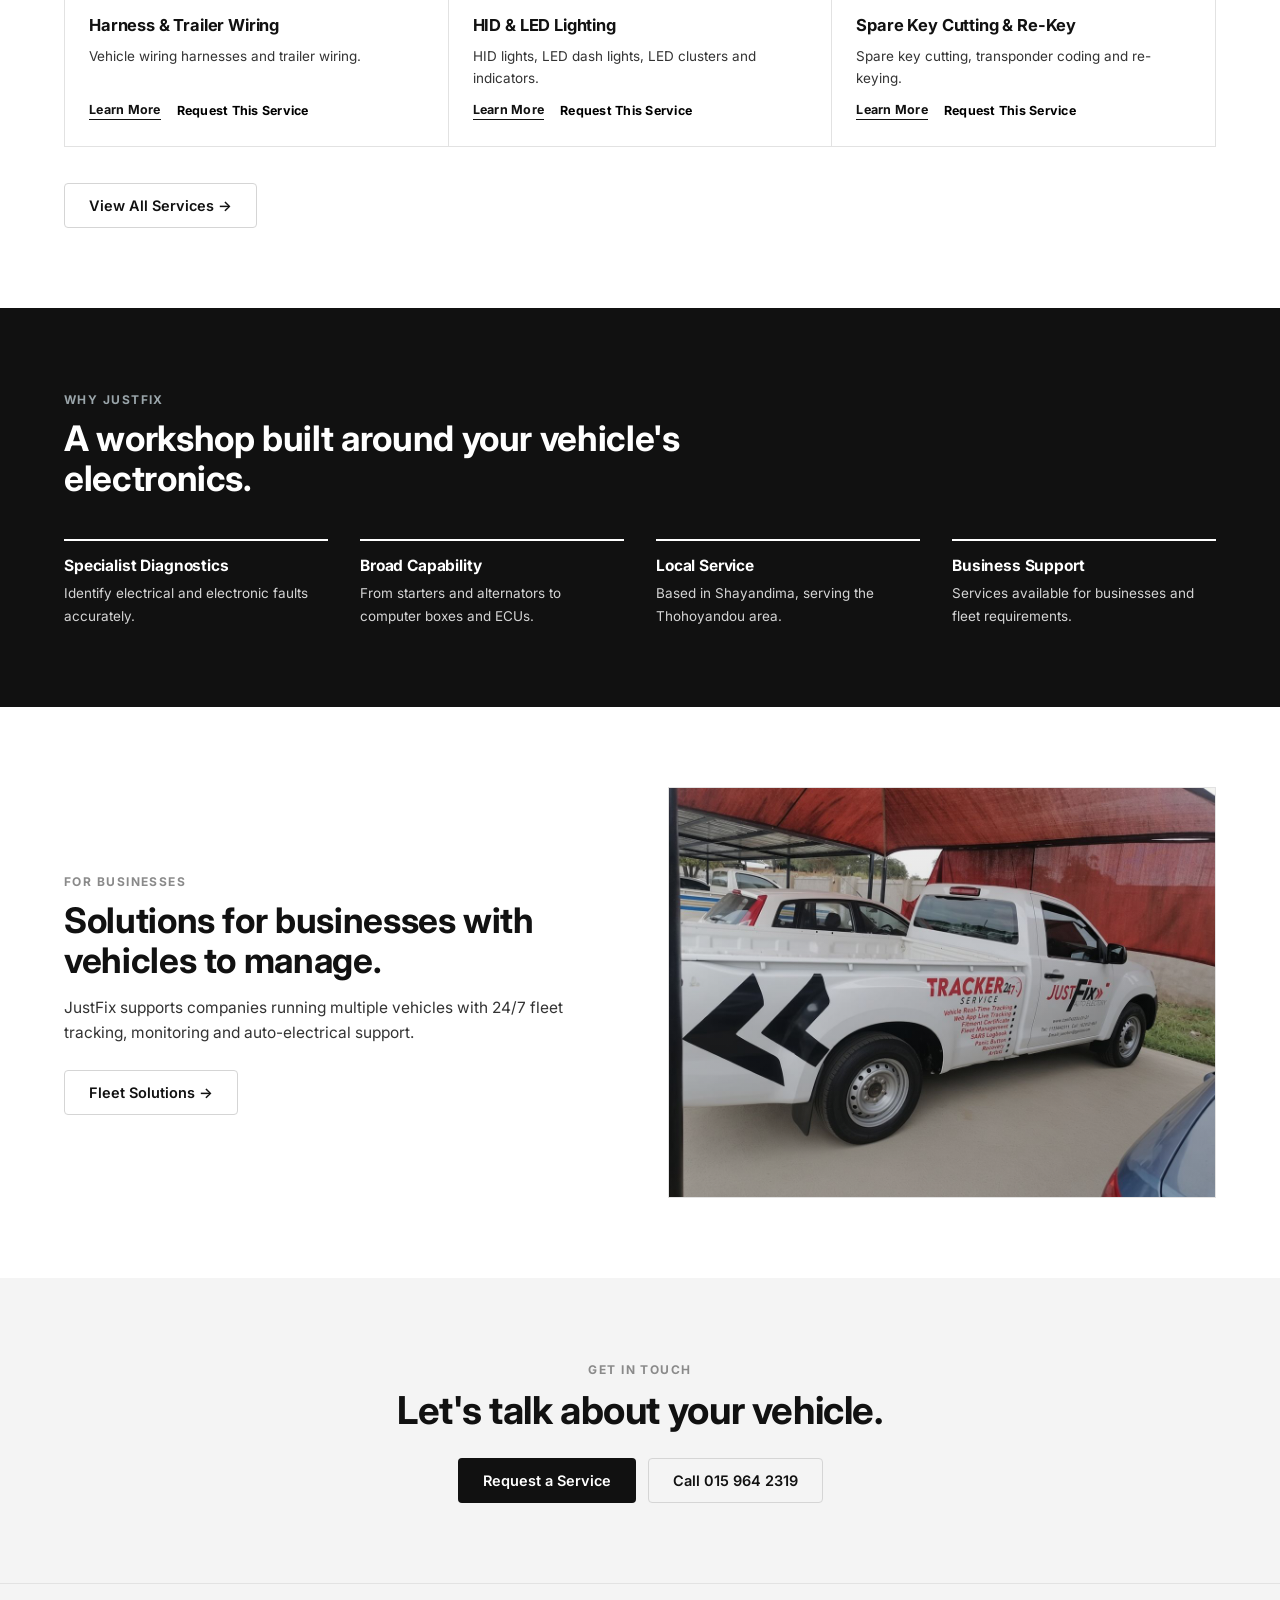
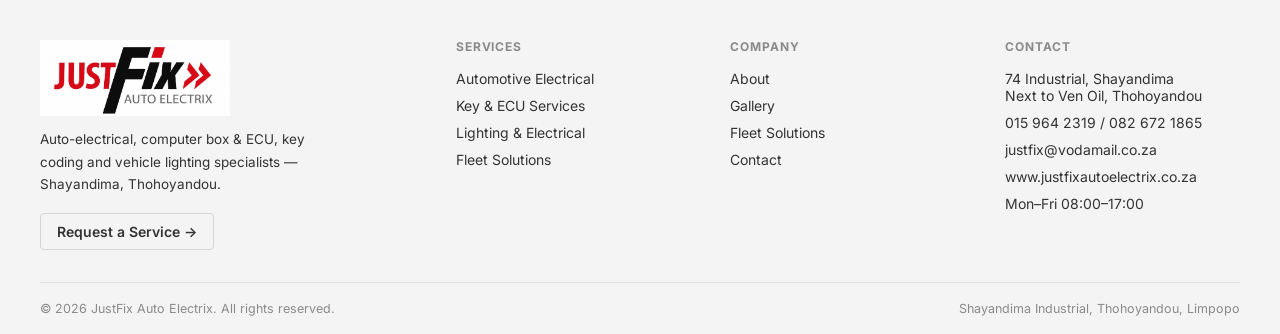
==== commit eedace91: "Update index.html" ====
--- a/index.html
+++ b/index.html
@@ -453,10 +453,7 @@
         </div>
         <div class="hero-loc">📍 74 Industrial, Shayandima &middot; Next to Ven Oil</div>
       </div>
-      <div class="hero-media">
-        <img src="assets/workshop-front.jpg" alt="JustFix Auto Electrix workshop at 74 Industrial, Shayandima" width="1152" height="864" loading="eager">
-        <span class="tag">Shayandima Industrial</span>
-      </div>
+      
     </div>
   </div>
 </section>
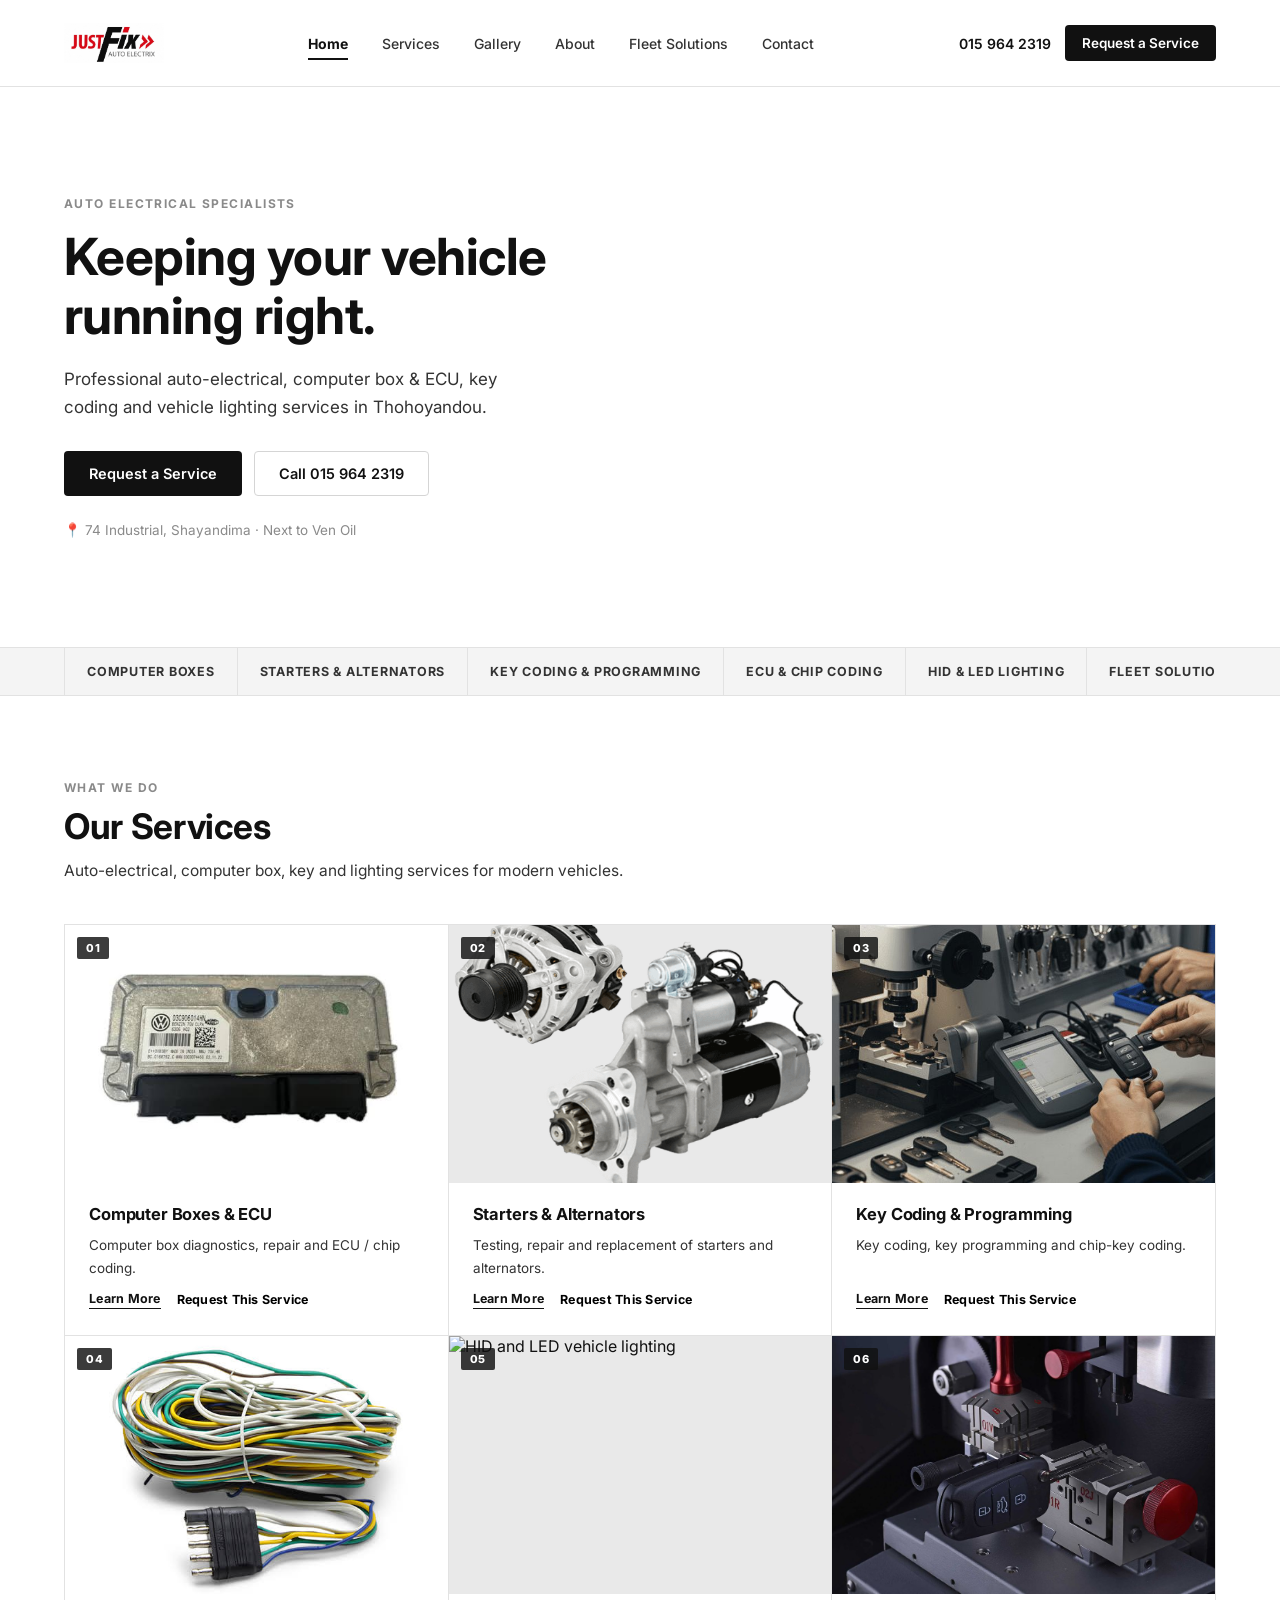
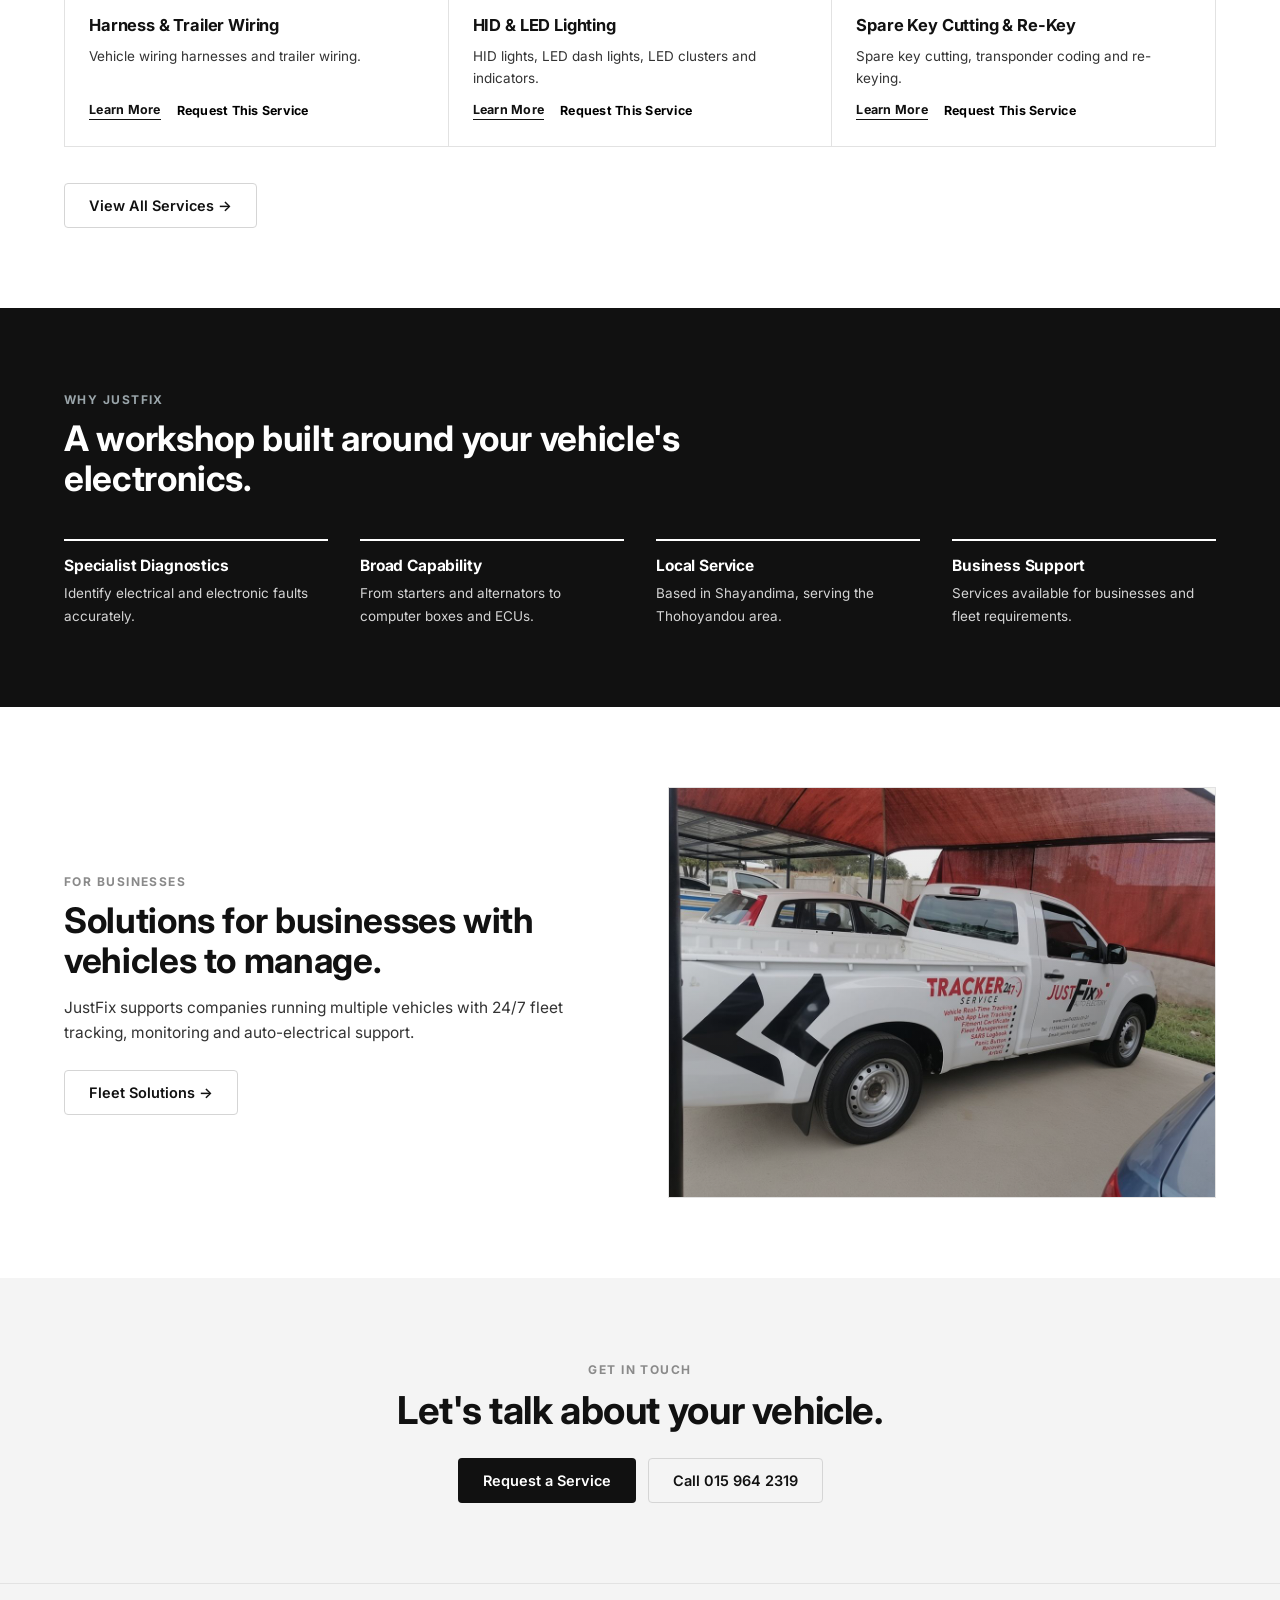
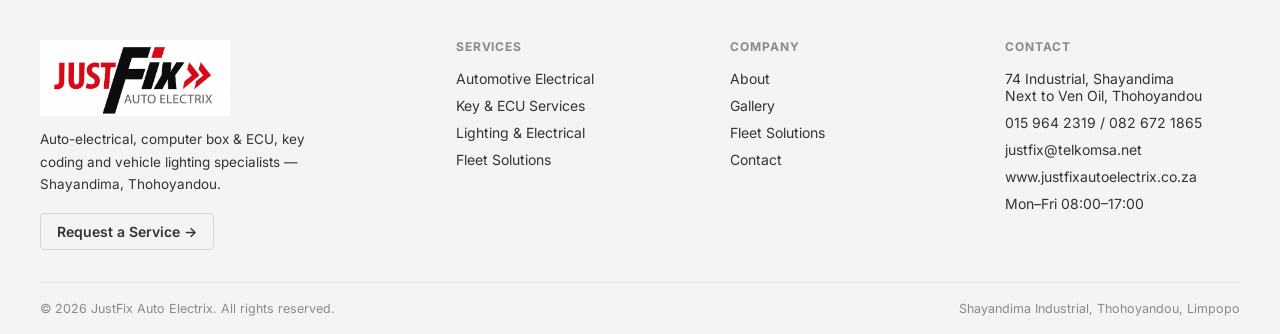
==== commit 74dde346: "initial commit" ====
--- a/index.html
+++ b/index.html
@@ -35,7 +35,7 @@
   "logo": "https://www.justfixautoelectrix.co.za/assets/logo.jpg",
   "url": "https://www.justfixautoelectrix.co.za",
   "telephone": "+27159642319",
-  "email": "justfix@vodamail.co.za",
+  "email": "justfix@telkomsa.net",
   "priceRange": "$$",
   "address": {
     "@type": "PostalAddress",
@@ -639,7 +639,7 @@
       <ul>
         <li>74 Industrial, Shayandima<br>Next to Ven Oil, Thohoyandou</li>
         <li><a href="tel:+27159642319">015 964 2319</a> / <a href="tel:+27826721865">082 672 1865</a></li>
-        <li><a href="mailto:justfix@vodamail.co.za">justfix@vodamail.co.za</a></li>
+        <li><a href="mailto:justfix@telkomsa.net">justfix@telkomsa.net</a></li>
         <li><a href="https://www.justfixautoelectrix.co.za" target="_blank" rel="noopener">www.justfixautoelectrix.co.za</a></li>
         <li>Mon&ndash;Fri 08:00&ndash;17:00</li>
       </ul>
@@ -739,7 +739,7 @@
           <button type="button" class="btn btn-outline" onclick="sendViaWhatsApp()">WhatsApp Instead</button>
         </div>
 
-        <p class="form-note">Enquiries are sent to <strong>justfix@vodamail.co.za</strong>. If an email API (Resend / Formspree / EmailJS) has not yet been connected, submitting will open a pre-filled email in your mail app instead of sending silently &mdash; see the setup note in <code>script.js</code>.</p>
+        <p class="form-note">Enquiries are sent to <strong>justfix@telkomsa.net</strong>. If an email API (Resend / Formspree / EmailJS) has not yet been connected, submitting will open a pre-filled email in your mail app instead of sending silently &mdash; see the setup note in <code>script.js</code>.</p>
       </form>
     </div>
 
@@ -760,7 +760,7 @@
   phone: "+27159642319",
   phoneDisplay: "015 964 2319",
   whatsapp: "27826721865",
-  email: "justfix@vodamail.co.za",
+  email: "justfix@telkomsa.net",
   // Set this once an email provider (e.g. Resend, Formspree, EmailJS) is connected.
   // While null, the form falls back to opening the visitor's email client with a
   // pre-filled message so the enquiry workflow is fully functional today.
